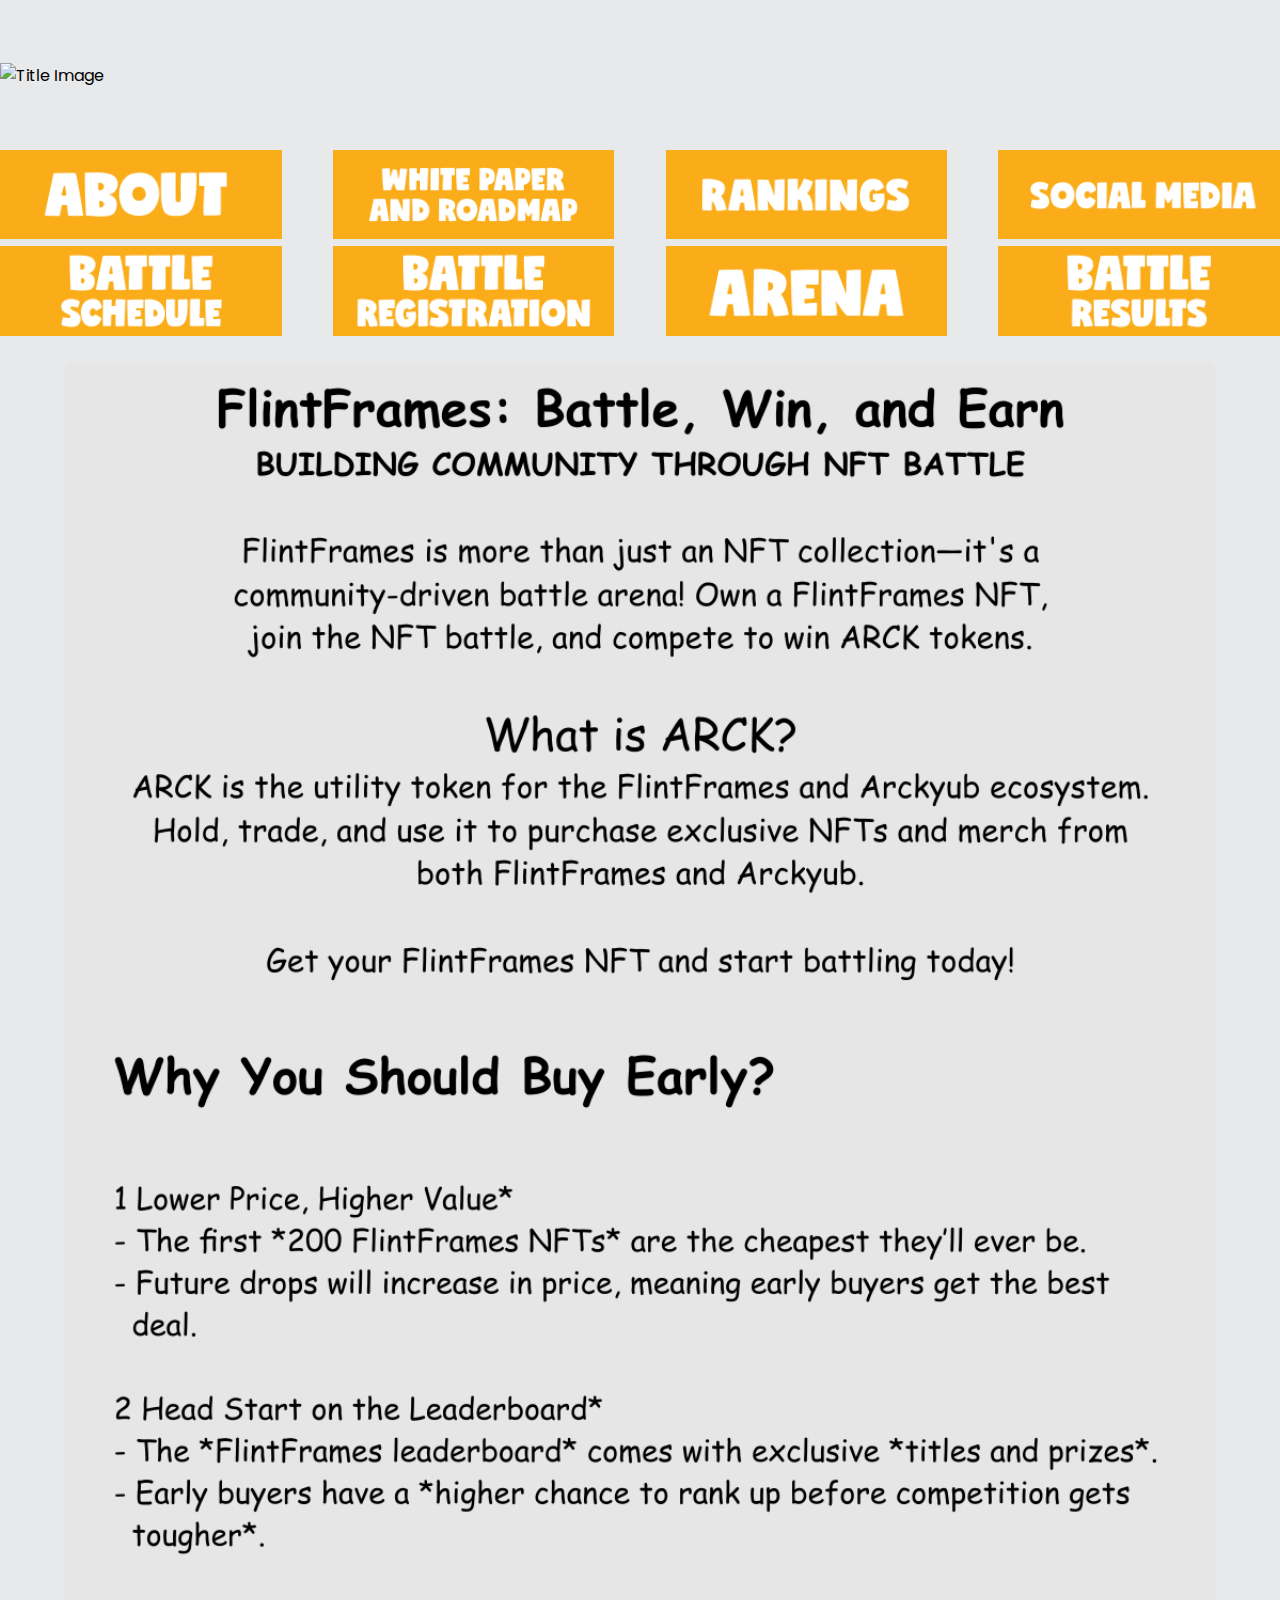
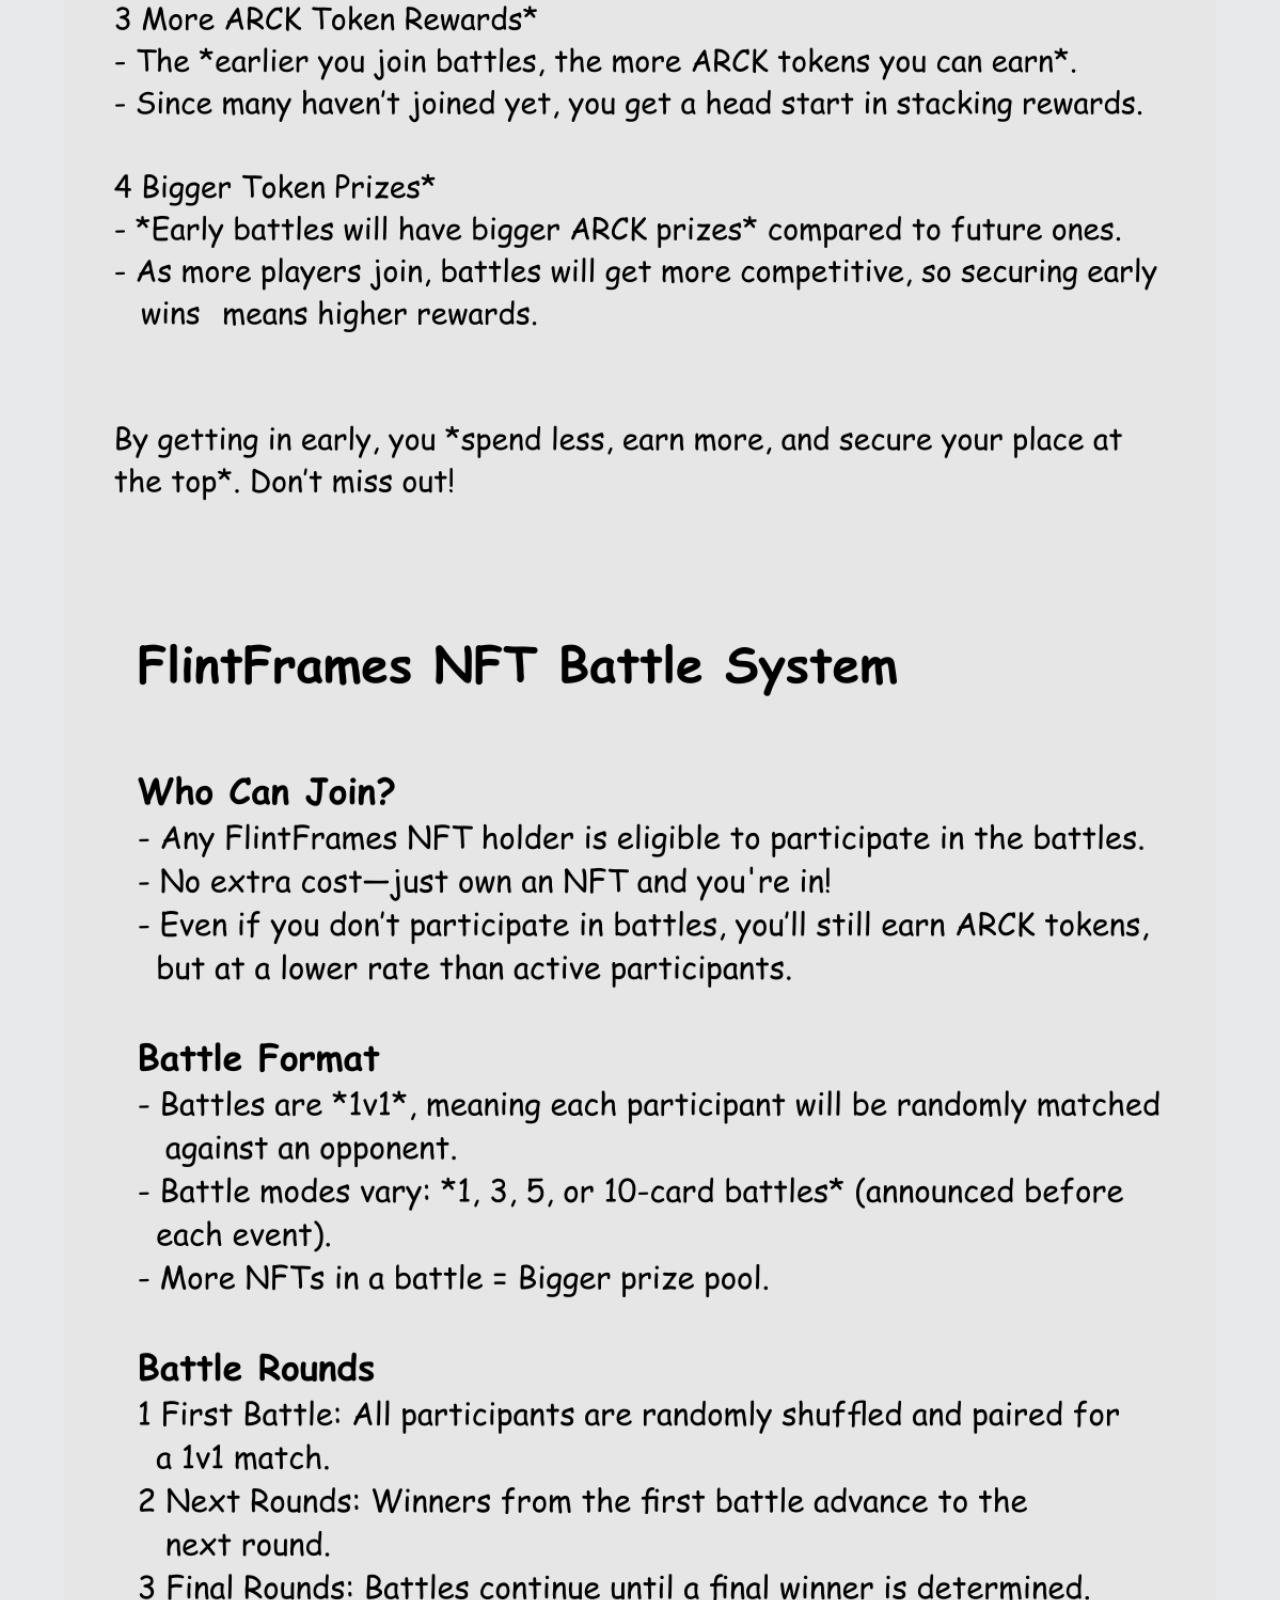
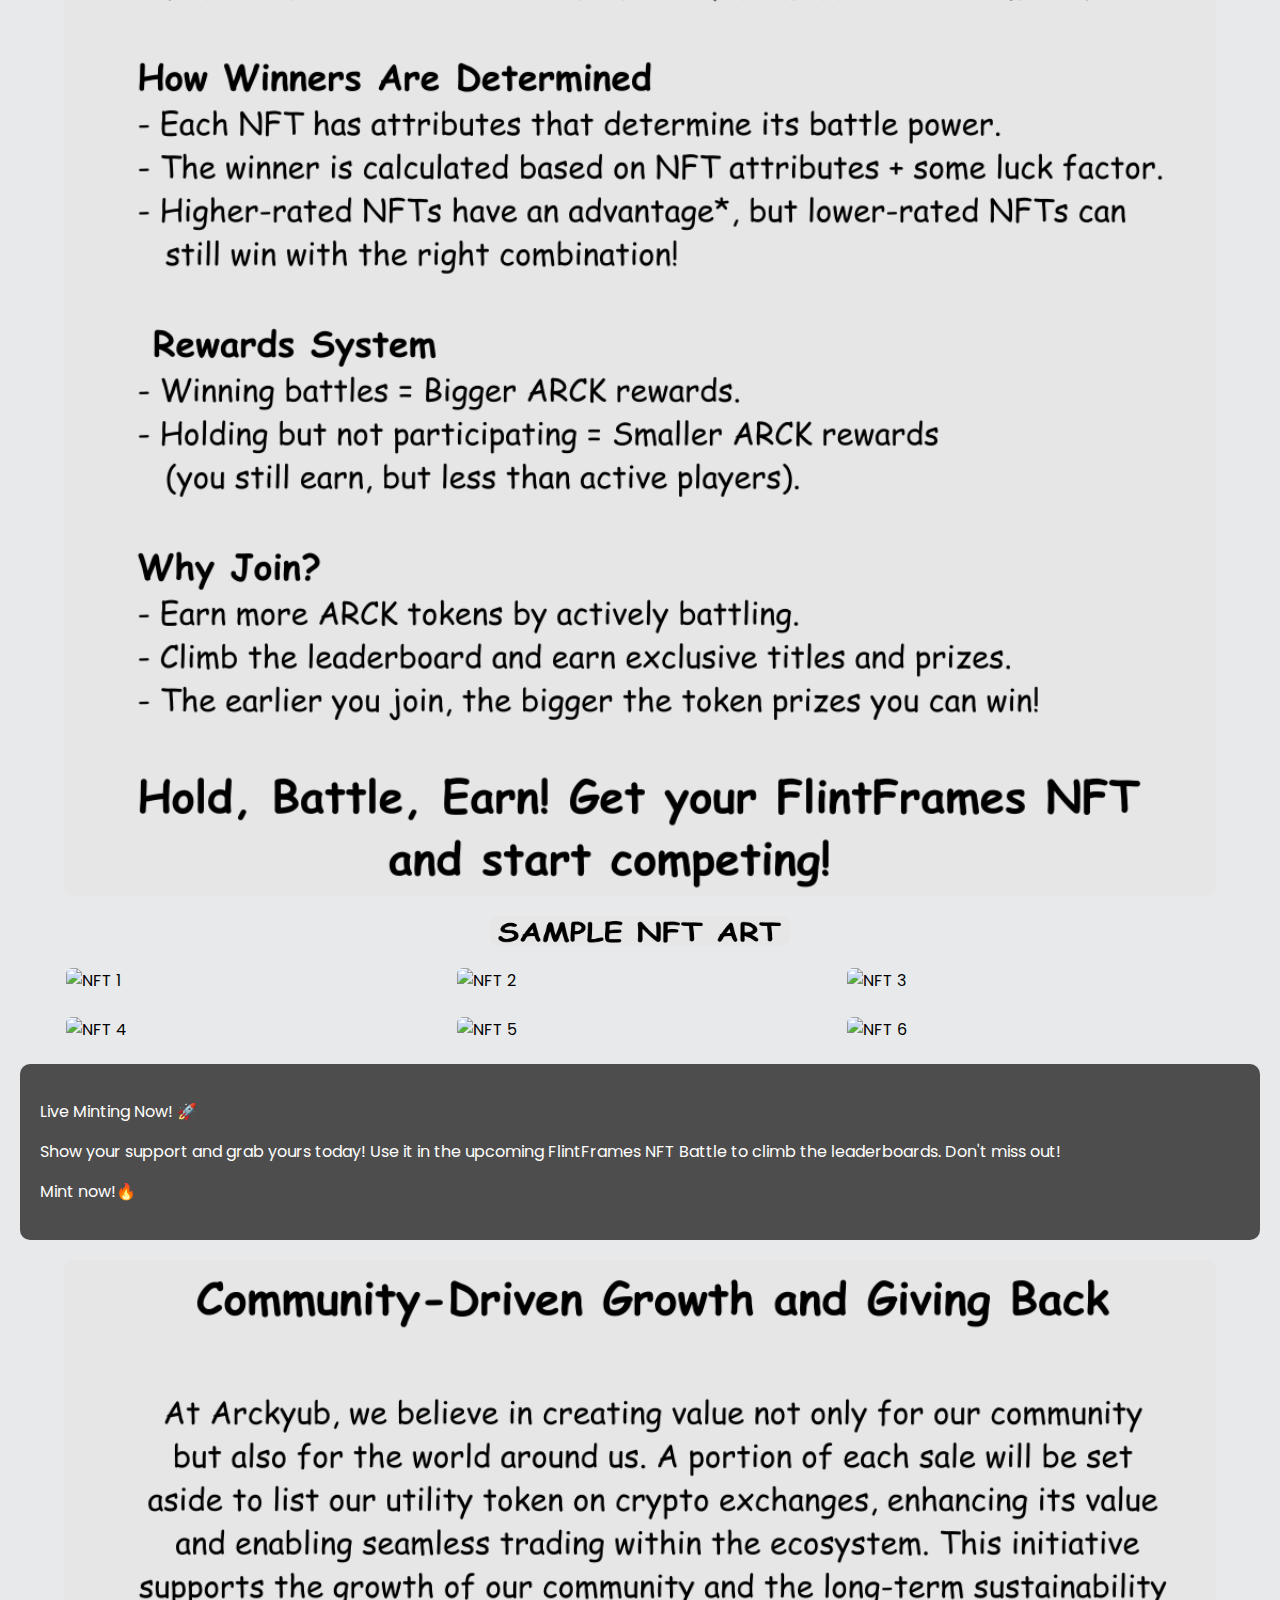
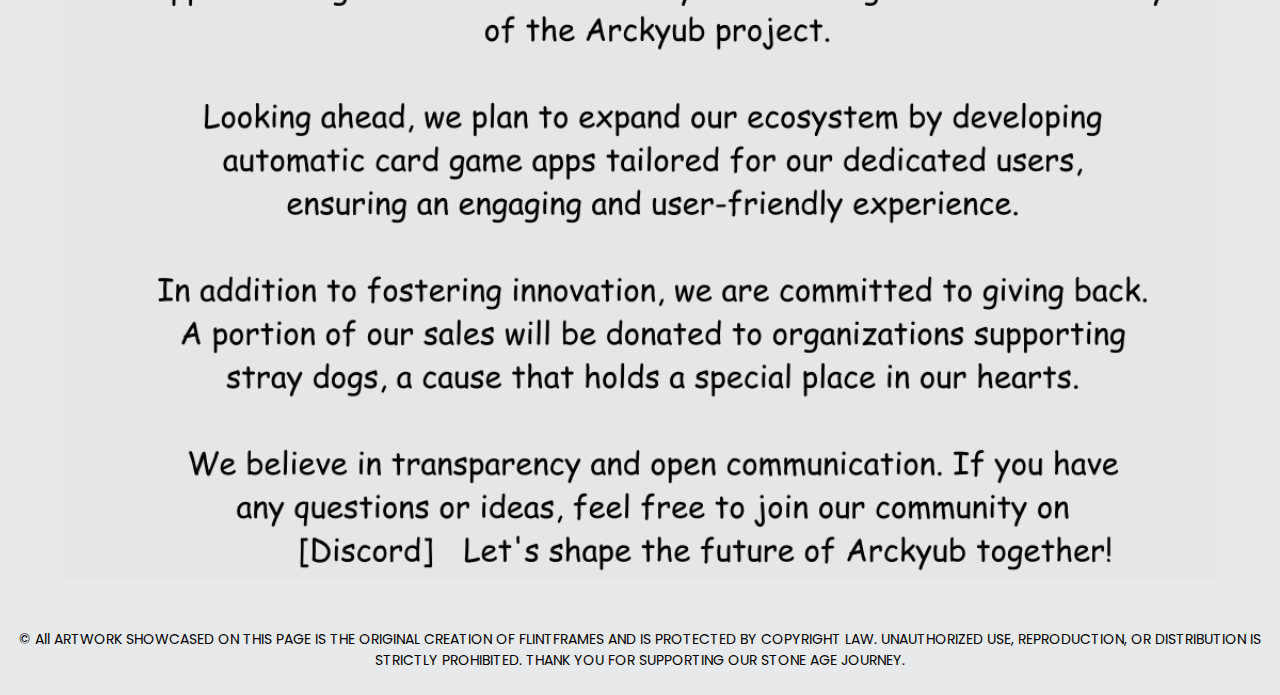
==== index.html @ aad09530 "Update index.html" ====
<!DOCTYPE html>
<html lang="en">
<head>
    <meta charset="UTF-8">
    <meta name="viewport" content="width=device-width, initial-scale=1.0">
    <link href="https://fonts.googleapis.com/css2?family=Poppins:wght@700&display=swap" rel="stylesheet">
    <link rel="stylesheet" href="styles.css">
    <title>NFT Showcase</title>
</head>
<body>
    <div class="title-section">
        <img src="IMAGE/TITLE.jfif" alt="Title Image" class="title-image">
    </div>

    <div class="image-links">
        <div class="image-link" data-link="about.html">
            <img src="IMAGE/FLINTFRAMES REVISED about.png" alt="About">
        </div>
        <div class="image-link" data-link="whitepaperandroadmap.html">
            <img src="IMAGE/FLINTFRAMES REVISED WHITE PAPER.png" alt="White Paper and Roadmap">
        </div>
        <div class="image-link" data-link="rankings.html">
            <img src="IMAGE/FLINTFRAMES REVISED RANKING.png" alt="Rankings">
        </div>
        <div class="image-link" data-link="socialmedia.html">
            <img src="IMAGE/FLINTFRAMES REVISED SOCIAL MEDIA.png" alt="Social Media">
        </div>
    </div>

    <div class="image-links">
        <div class="image-link" data-link="battleschedule.html">
            <img src="IMAGE/FLINTFRAMES REVISED BATTKE SCHEDULE.png" alt="Battle Schedule">
        </div>
        <div class="image-link" data-link="battleregistration.html">
            <img src="IMAGE/BATTLE REGISTRATION.png" alt="Battle Registration">
        </div>
        <div class="image-link" data-link="arena.html">
            <img src="IMAGE/FLINTFRAMES REVISED ARENA.png" alt="Arena">
        </div>
        <div class="image-link" data-link="battleresults.html">
            <img src="IMAGE/FLINTFRAMES REVISED RESULTS.png" alt="Battle Results">
        </div>
    </div>

    <div class="additional-image">
        <img src="IMAGE/FLINTFRAMES REVISED BODY CONTENT1.png" alt="Additional Content 1" class="responsive-image">
    </div>

    <div class="nft-sample">
        <img src="IMAGE/FLINTFRAMES REVISED SAMPLE NFT ART TITLE.png" alt="NFT Sample Art">
    </div>

    <div class="nft-gallery">
        <div class="nft-item"><img src="IMAGE/NFTIMAGE1.jfif" alt="NFT 1"></div>
        <div class="nft-item"><img src="IMAGE/NFTIMAGE2.jfif" alt="NFT 2"></div>
        <div class="nft-item"><img src="IMAGE/NFTIMAGE3.jfif" alt="NFT 3"></div>
        <div class="nft-item"><img src="IMAGE/NFTIMAGE4.jfif" alt="NFT 4"></div>
        <div class="nft-item"><img src="IMAGE/NFTIMAGE5.jfif" alt="NFT 5"></div>
        <div class="nft-item"><img src="IMAGE/NFTIMAGE6.jfif" alt="NFT 6"></div>
    </div>

    <div class="announcement-section">
    <div class="announcement-content">
        <p>Live Minting Now! 🚀</p>
        <p>Show your support and grab yours today! Use it in the upcoming FlintFrames NFT Battle to climb the leaderboards. Don't miss out!</p>
        <p>Mint now!🔥</p>
    </div>
</div>

    <div class="additional-image">
        <img src="IMAGE/FLINTFRAMES REVISED BODY CONTENT2.png" alt="Additional Content 2" class="responsive-image">
    </div>

    <div class="footer">
        <p>&copy; All ARTWORK SHOWCASED ON THIS PAGE IS THE ORIGINAL CREATION OF FLINTFRAMES AND IS PROTECTED BY COPYRIGHT LAW. UNAUTHORIZED USE, REPRODUCTION, OR DISTRIBUTION IS STRICTLY PROHIBITED. THANK YOU FOR SUPPORTING OUR STONE AGE JOURNEY.</p>
    </div>

    <script src="scripts.js"></script>
</body>
</html>
---- styles.css ----
body {
    font-family: 'Poppins', sans-serif;
    background-color: #E8E9EB;
    margin: 0;
    padding: 0;
}

.title-section {
    display: flex;
    align-items: center;
    justify-content: center;
    position: relative;
    margin: 0;
    padding: 0;
    height: 150px;
    overflow: hidden;
}

.title-image {
    width: 100%;
    height: auto;
    object-fit: contain;
}

.nft-sample {
    display: flex;
    justify-content: center;
    margin: 0;
}

.nft-sample img {
    width: 50%;
    max-width: 300px;
    border-radius: 10px;
}

.nft-gallery {
    display: grid;
    grid-template-columns: repeat(3, 1fr);
    gap: 20px;
    margin: 20px auto;
    max-width: 90%;
}

.nft-item {
    width: 100%;
    position: relative;
    cursor: pointer;
    transition: transform 0.2s;
}

.nft-item img {
    width: 100%;
    border-radius: 8px;
    border: 2px solid #E8E9EB;
    transition: transform 0.3s ease;
}

.nft-item img:hover {
    transform: scale(1.05);
}

.image-links {
    display: flex;
    justify-content: space-between;
    gap: 5px;
    margin: 0;
    padding: 0;
    flex-wrap: wrap;
}

.image-link {
    width: 22%;
    min-width: 80px;
    position: relative;
    cursor: pointer;
    transition: transform 0.2s;
}

.image-link img {
    width: 100%;
    transition: transform 0.3s ease;
}

.image-link img:hover {
    transform: scale(1.05);
}

.additional-image {
    display: flex;
    justify-content: center;
    margin: 20px 0;
}

.additional-image img {
    width: 100%;
    max-width: 90%;
    height: auto;
    border-radius: 10px;
}

.announcement-section {
    text-align: left;
    margin: 20px;
    border-radius: 30px;
    overflow: hidden;
}

.announcement-image {
    background-image: url('IMAGE/FLINTFRAMES REVISED GENERAL ANNOUNCEMENT TITLE.png');
    background-size: contain;
    background-position: left;
    background-repeat: no-repeat;
    height: 50px;
}

.announcement-section {
    text-align: left;
    margin: 20px;
    padding: 20px;
    background-color: #4e4d4d;
    border-radius: 10px;
}

.announcement-content {
    color: white;
    font-size: 16px;
    line-height: 1.5;
}


.footer {
    text-align: center;
    background-color: #E8E9EB;
    color: black;
    padding: 10px;
    font-size: 14px;
    margin-top: 25px;
}

/* Responsive Design */
@media (max-width: 768px) {
    .title-section {
        height: 120px;
    }

    .nft-sample img {
        width: 70%;
    }

    .image-links {
        justify-content: space-evenly;
    }

    .image-link {
        width: 22%;
    }

    .additional-image img {
        max-width: 95%;
    }

    .announcement-image {
        height: 50px;
    }
}

@media (max-width: 480px) {
    .title-section {
        height: 100px;
    }

    .nft-gallery {
        grid-template-columns: repeat(3, 1fr);
        gap: 15px;
    }

    .nft-sample img {
        width: 80%;
    }

    .image-links {
        justify-content: space-evenly;
    }

    .image-link {
        width: 22%;
    }

    .additional-image img {
        max-width: 98%;
    }

    .footer {
        font-size: 12px;
    }
}
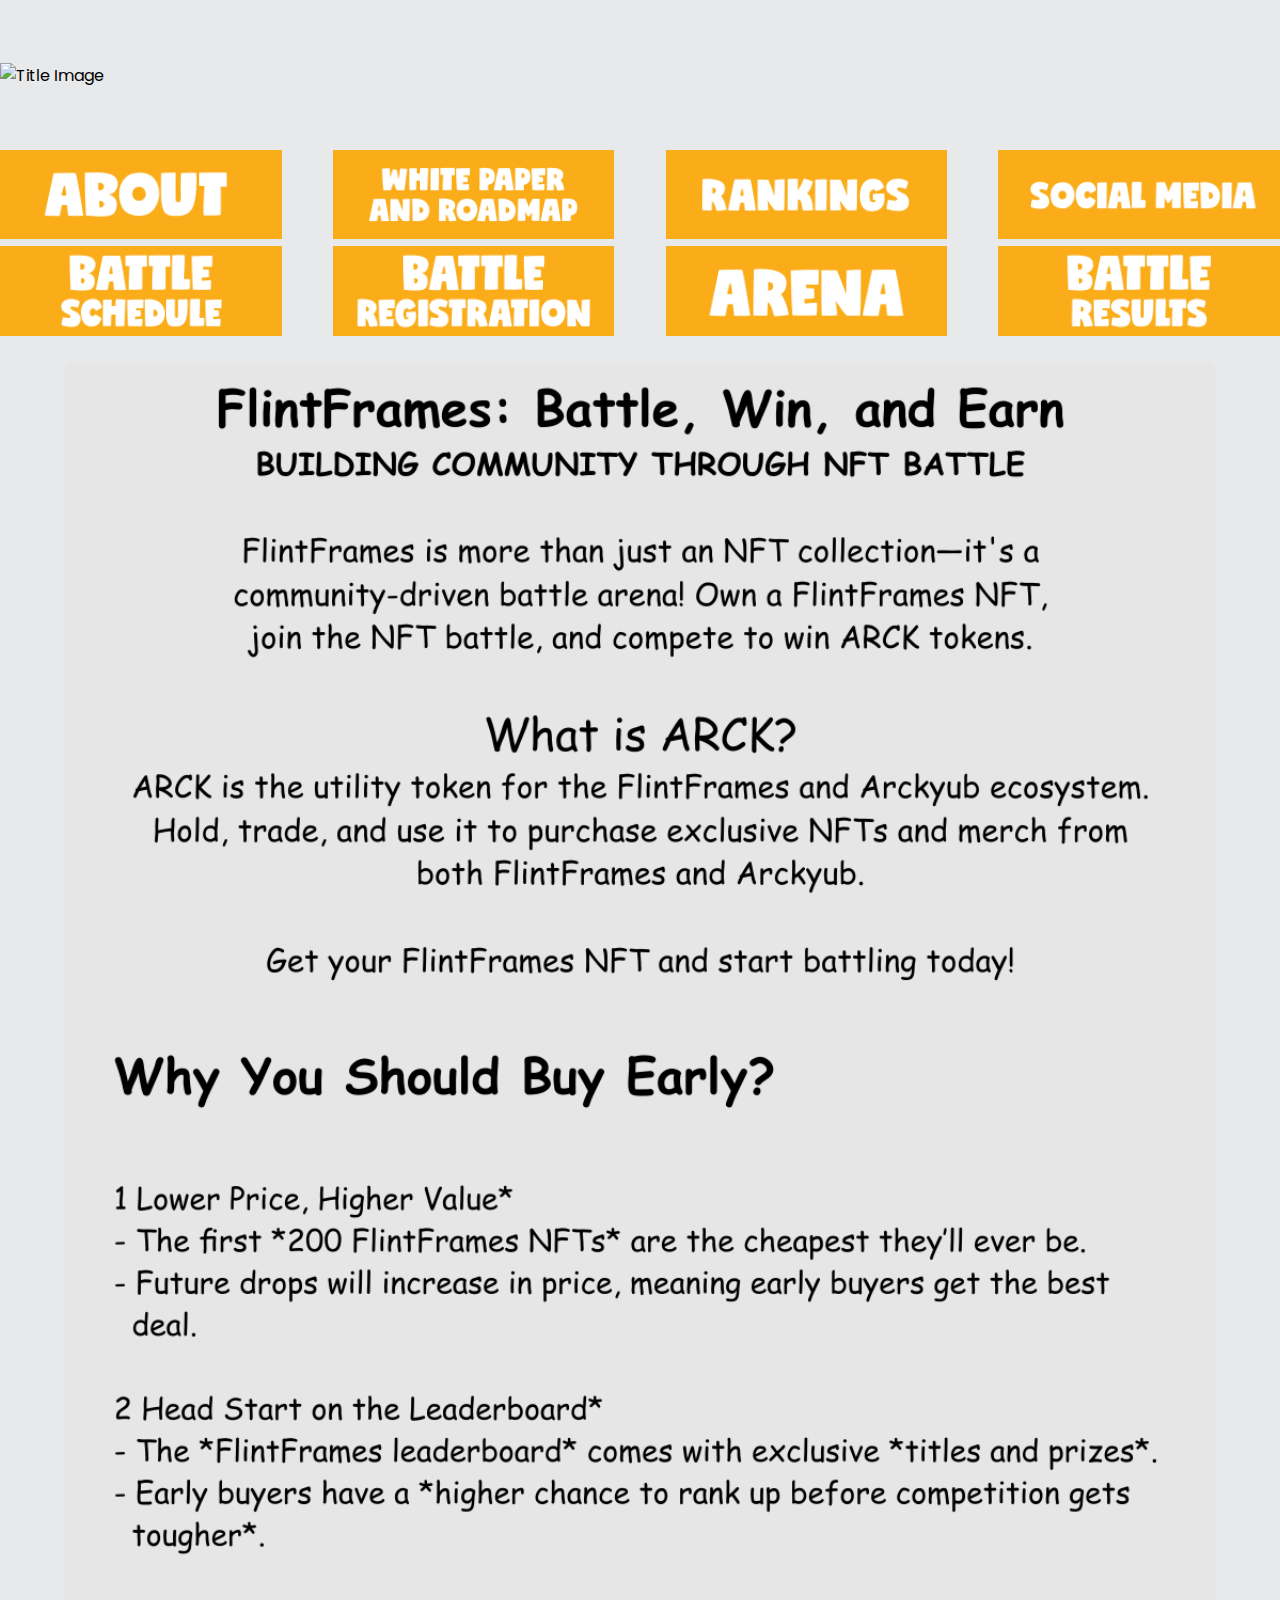
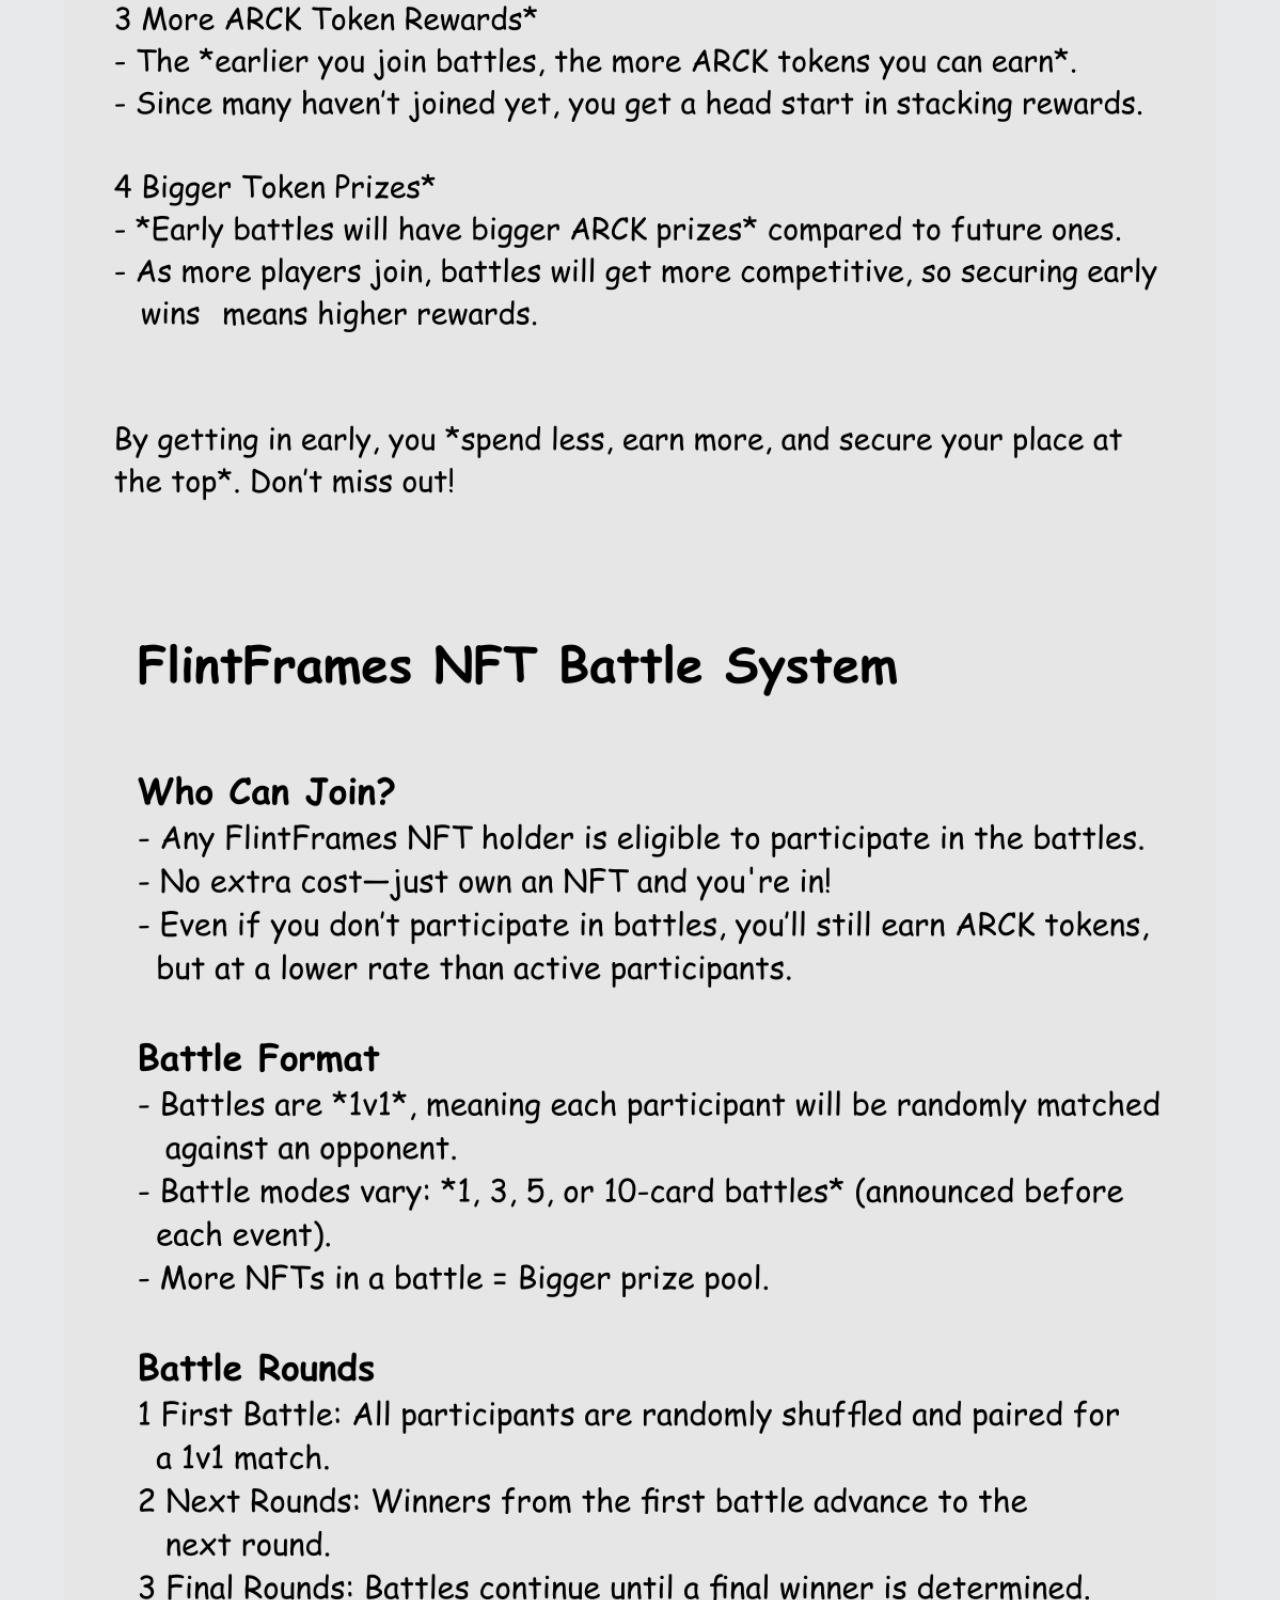
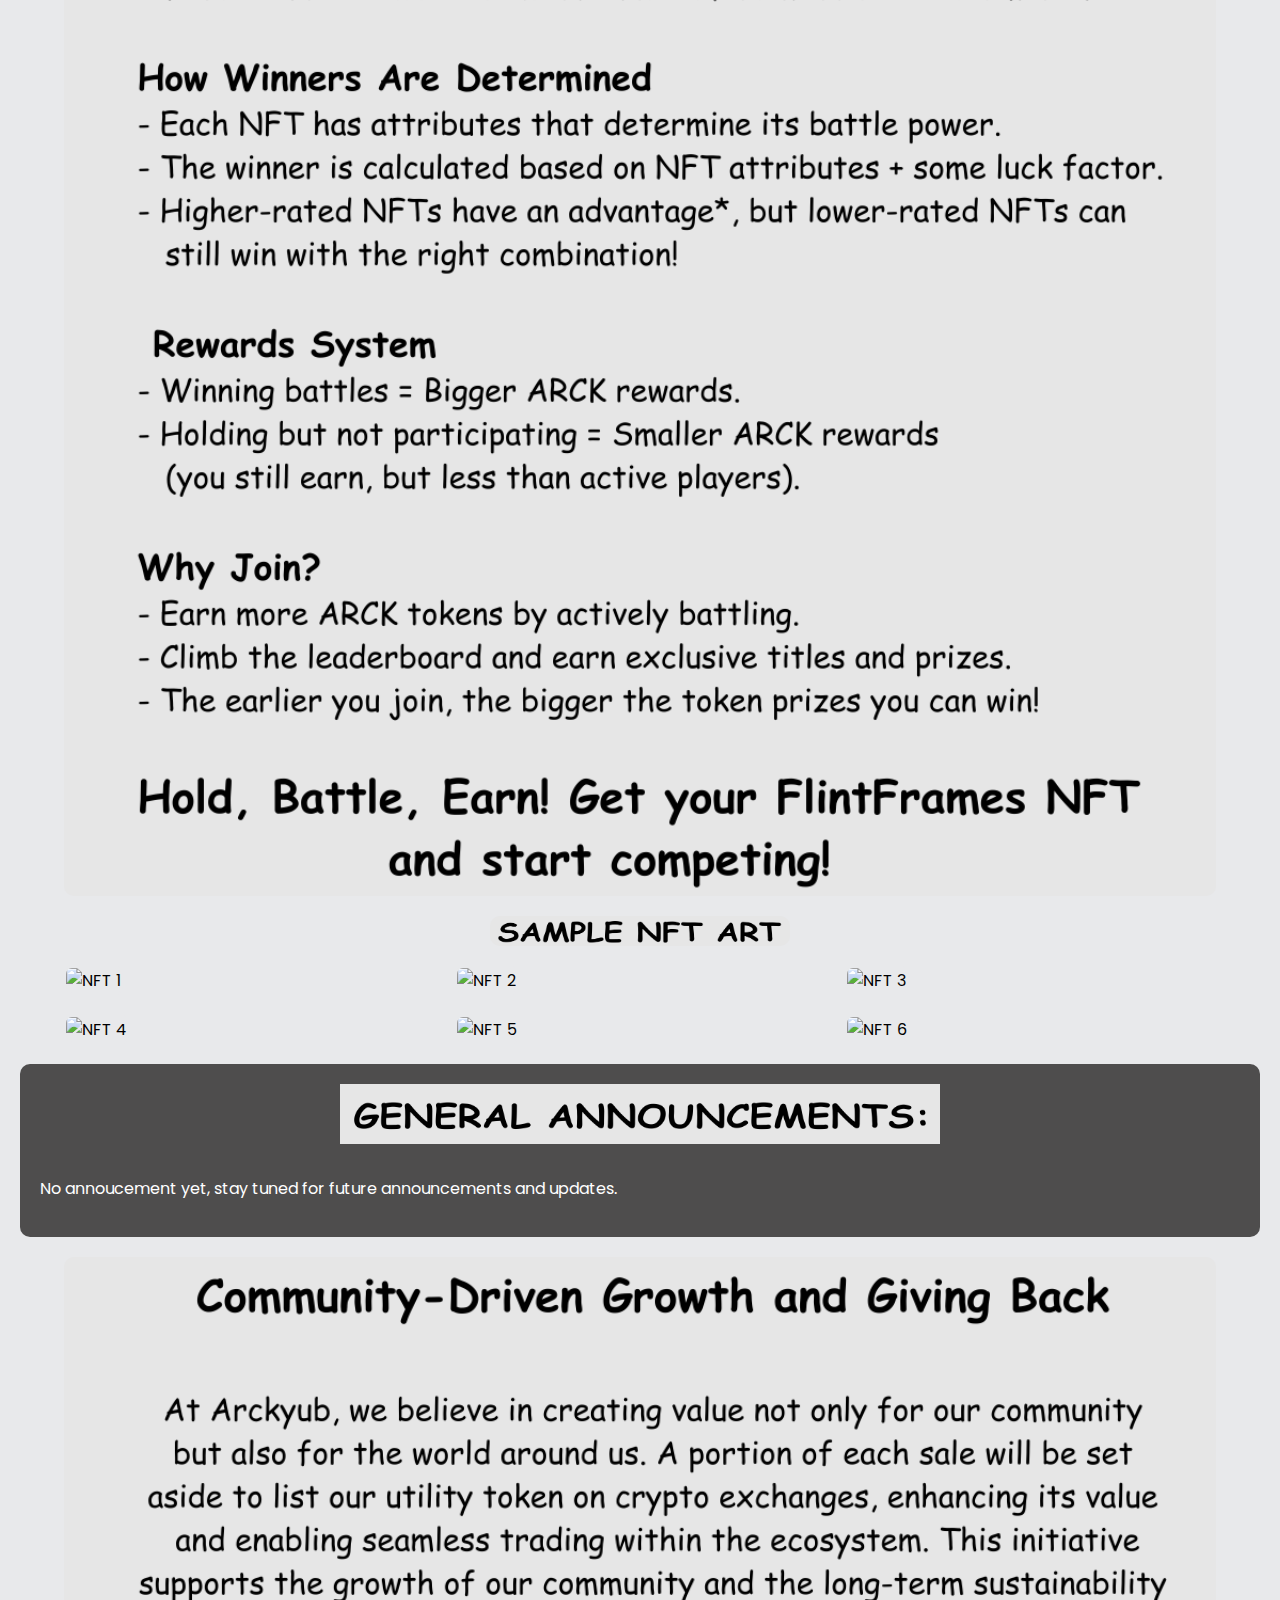
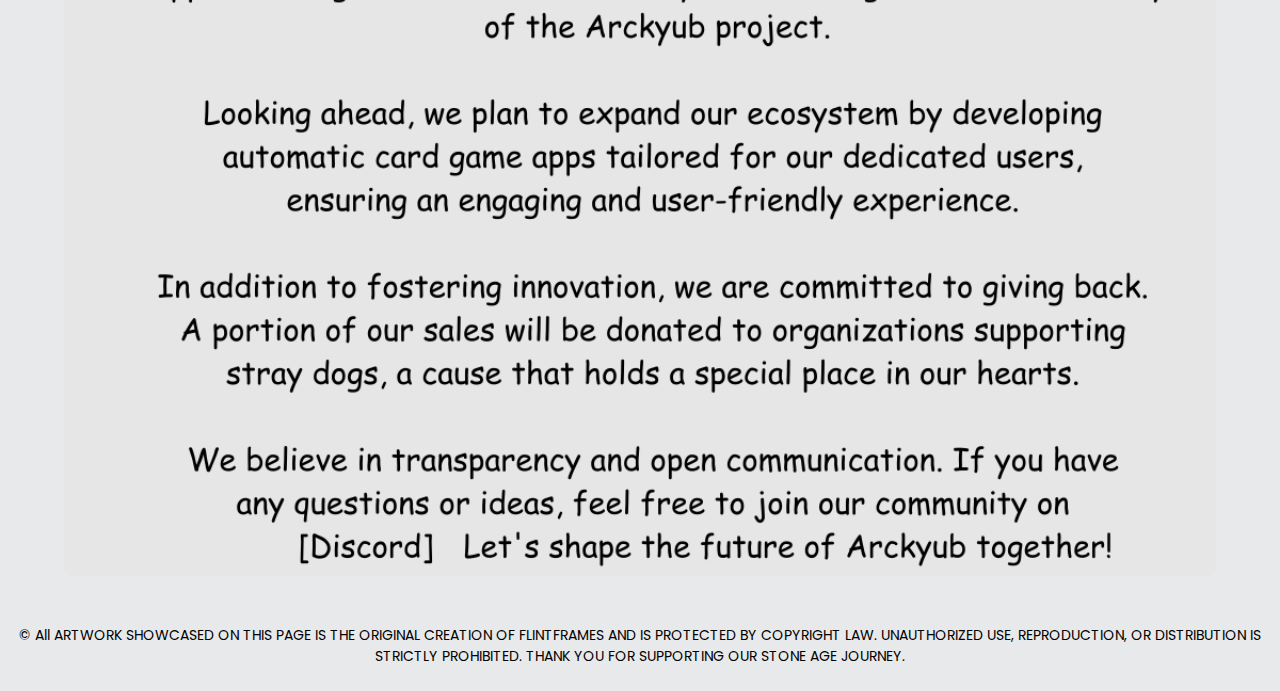
==== commit 7187b524: "Update index.html" ====
--- a/index.html
+++ b/index.html
@@ -60,10 +60,9 @@
     </div>
 
     <div class="announcement-section">
+    <img src="IMAGE/FLINTFRAMES REVISED GENERAL ANNOUNCEMENT TITLE.png" alt="Announcement Title" class="announcement-title">
     <div class="announcement-content">
-        <p>Live Minting Now! 🚀</p>
-        <p>Show your support and grab yours today! Use it in the upcoming FlintFrames NFT Battle to climb the leaderboards. Don't miss out!</p>
-        <p>Mint now!🔥</p>
+        <p>No annoucement yet, stay tuned for future announcements and updates.</p>
     </div>
 </div>
 
--- a/styles.css
+++ b/styles.css
@@ -106,26 +106,25 @@
     overflow: hidden;
 }
 
-.announcement-image {
-    background-image: url('IMAGE/FLINTFRAMES REVISED GENERAL ANNOUNCEMENT TITLE.png');
-    background-size: contain;
-    background-position: left;
-    background-repeat: no-repeat;
-    height: 50px;
-}
-
 .announcement-section {
-    text-align: left;
+    text-align: center;
     margin: 20px;
     padding: 20px;
     background-color: #4e4d4d;
     border-radius: 10px;
 }
 
+.announcement-title {
+    width: 100%;
+    max-width: 600px;
+    margin-bottom: 10px;
+}
+
 .announcement-content {
     color: white;
     font-size: 16px;
     line-height: 1.5;
+    text-align: left;
 }
 
 
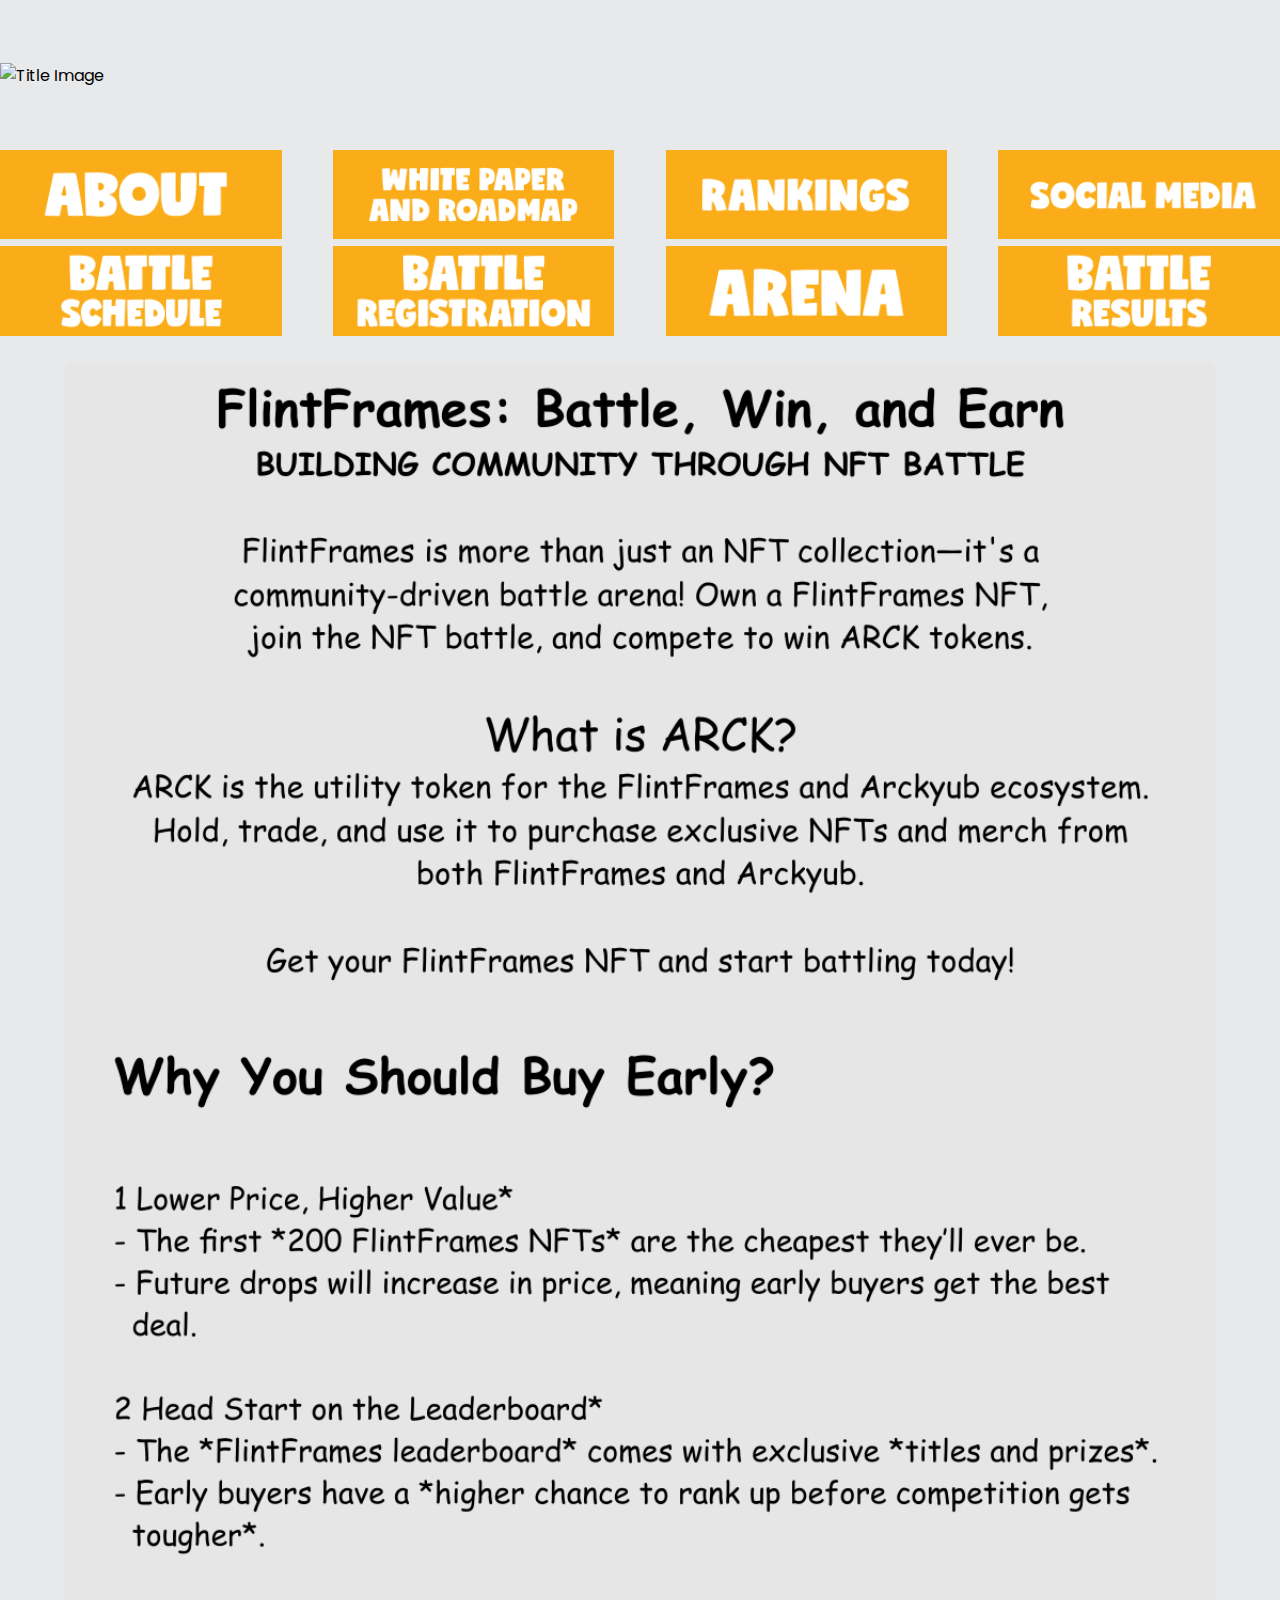
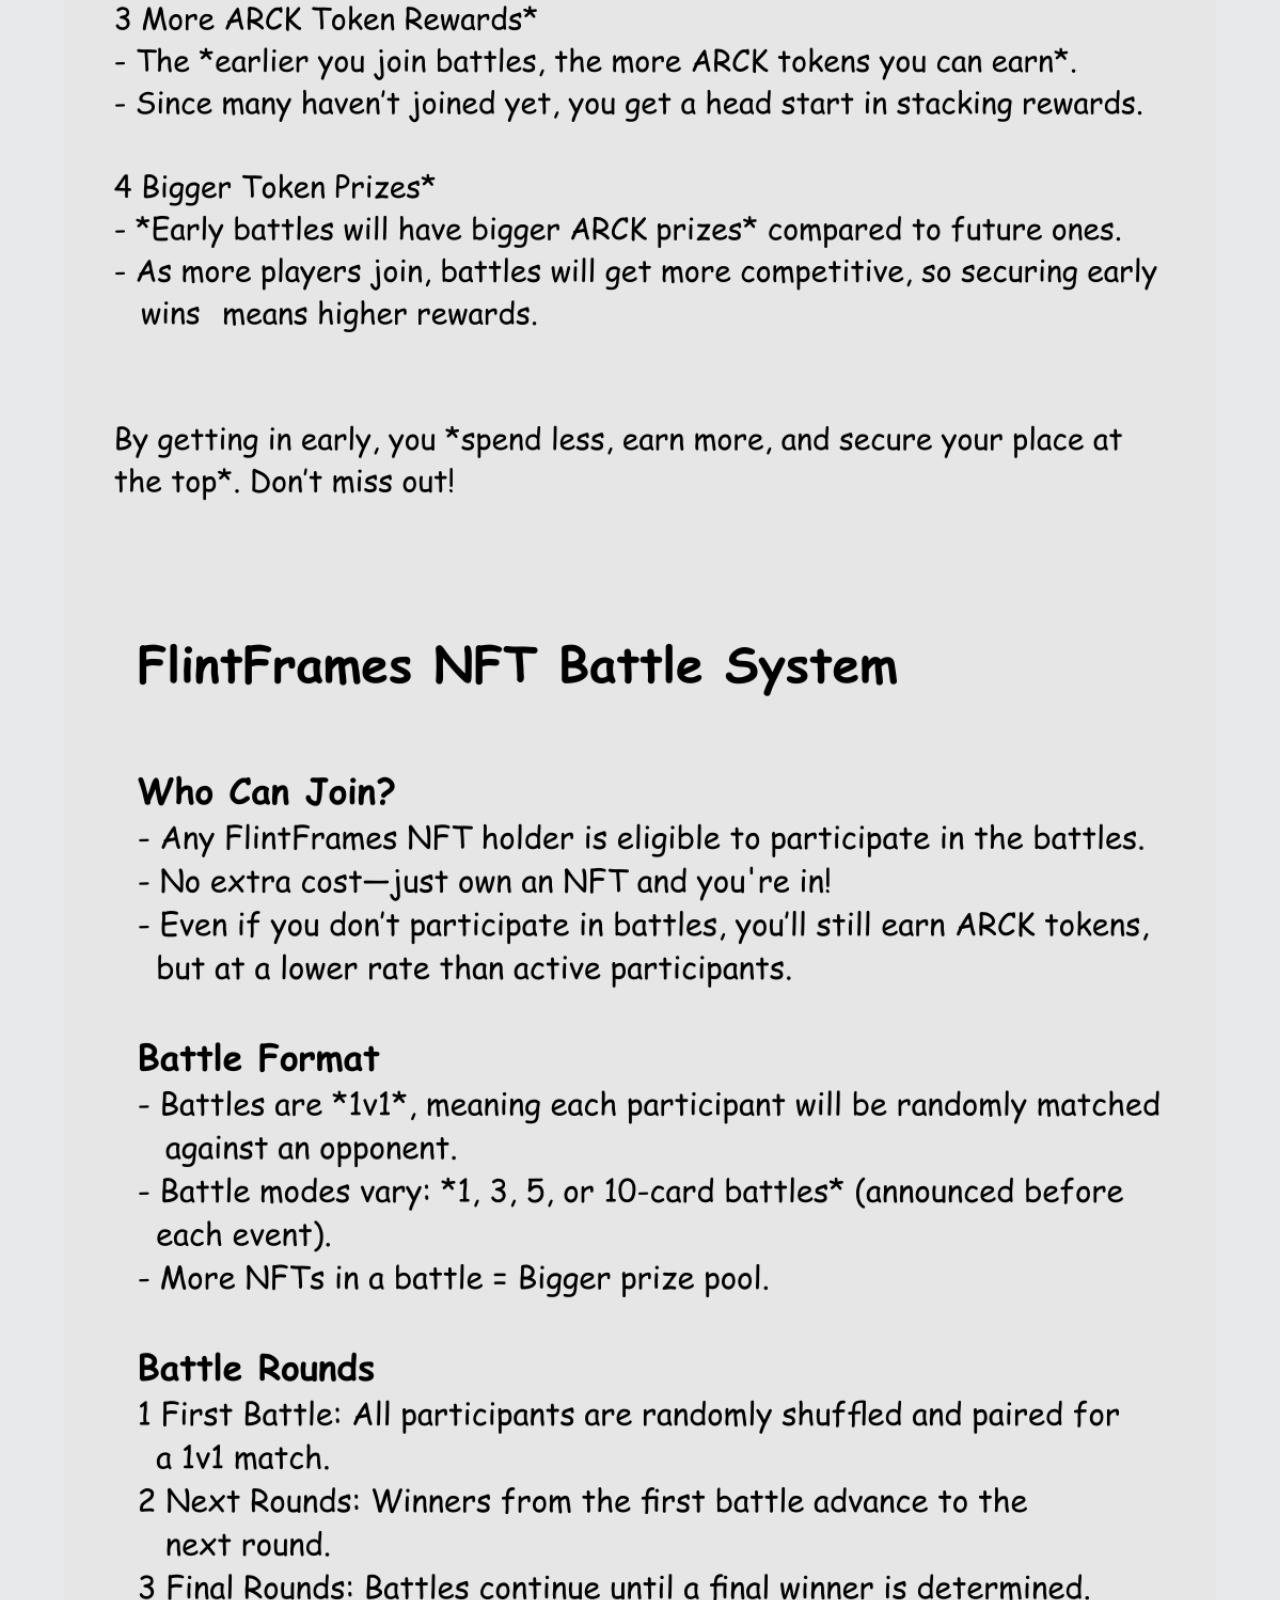
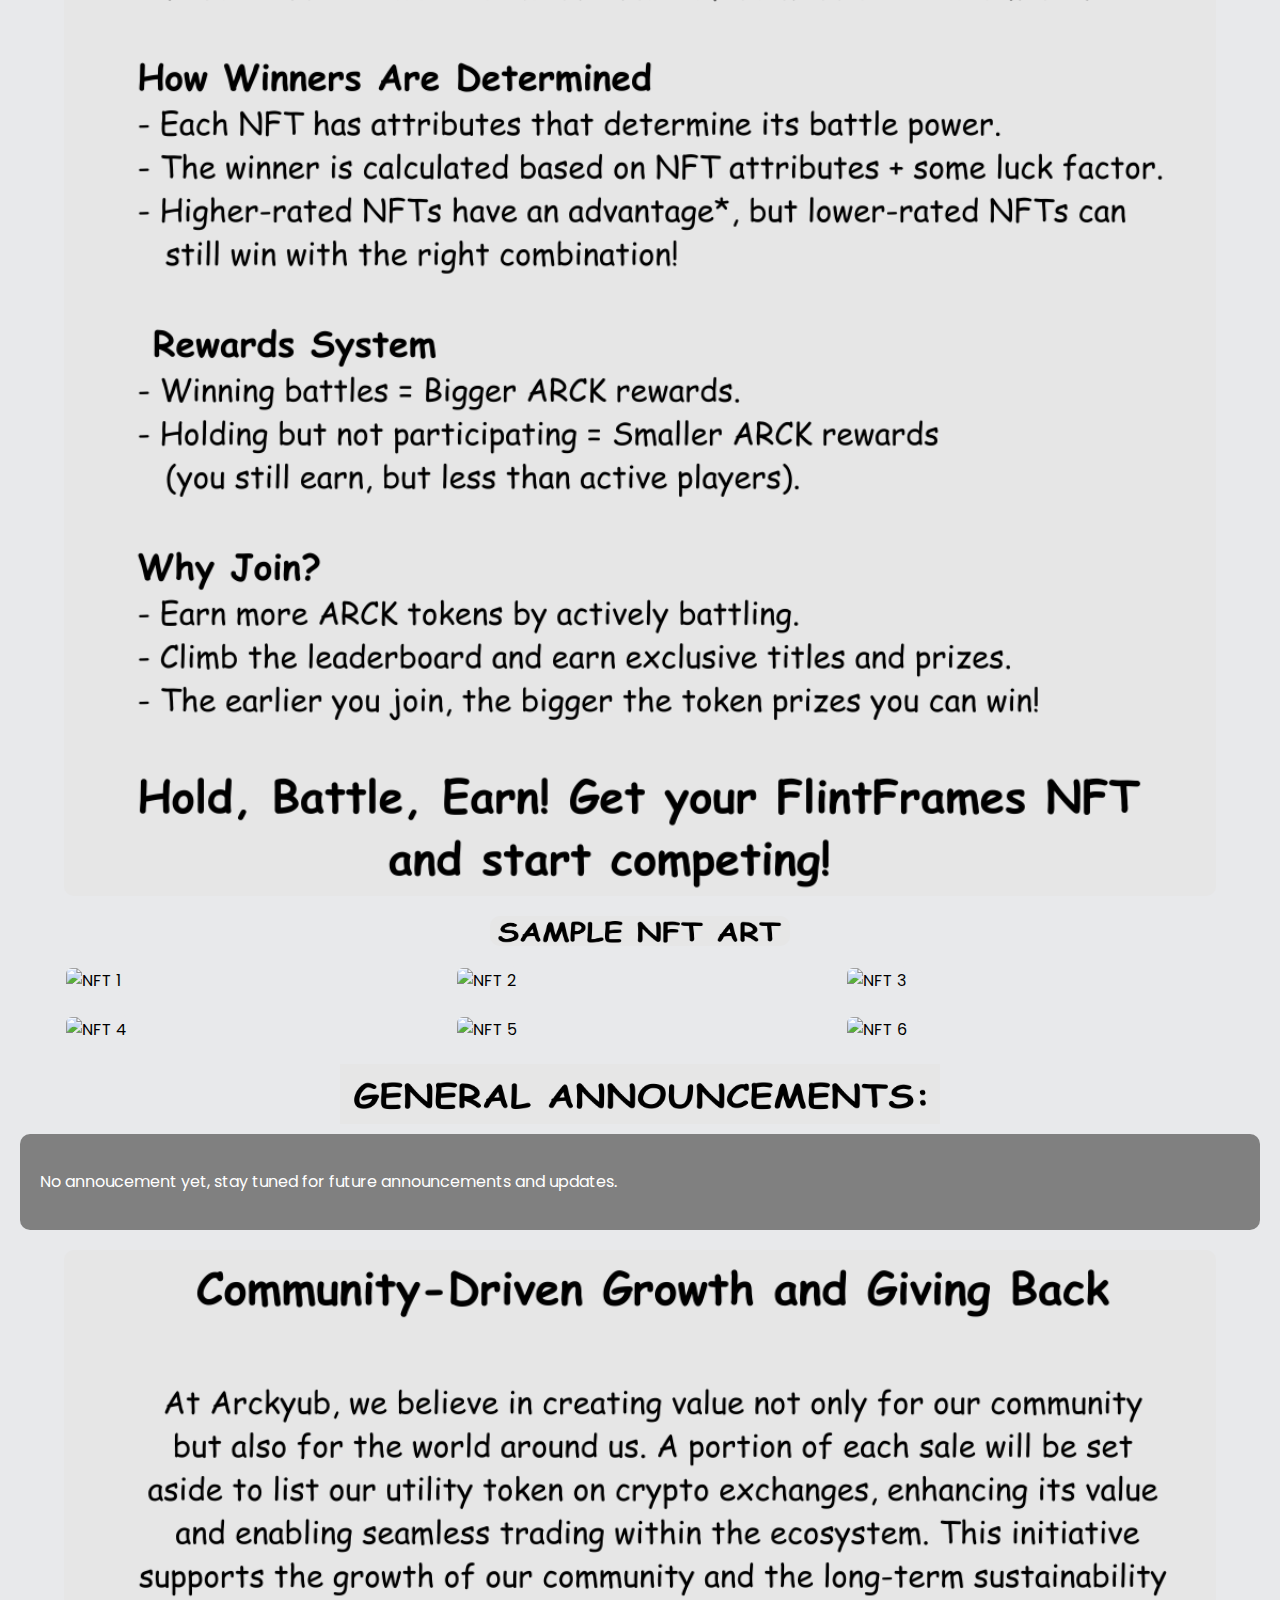
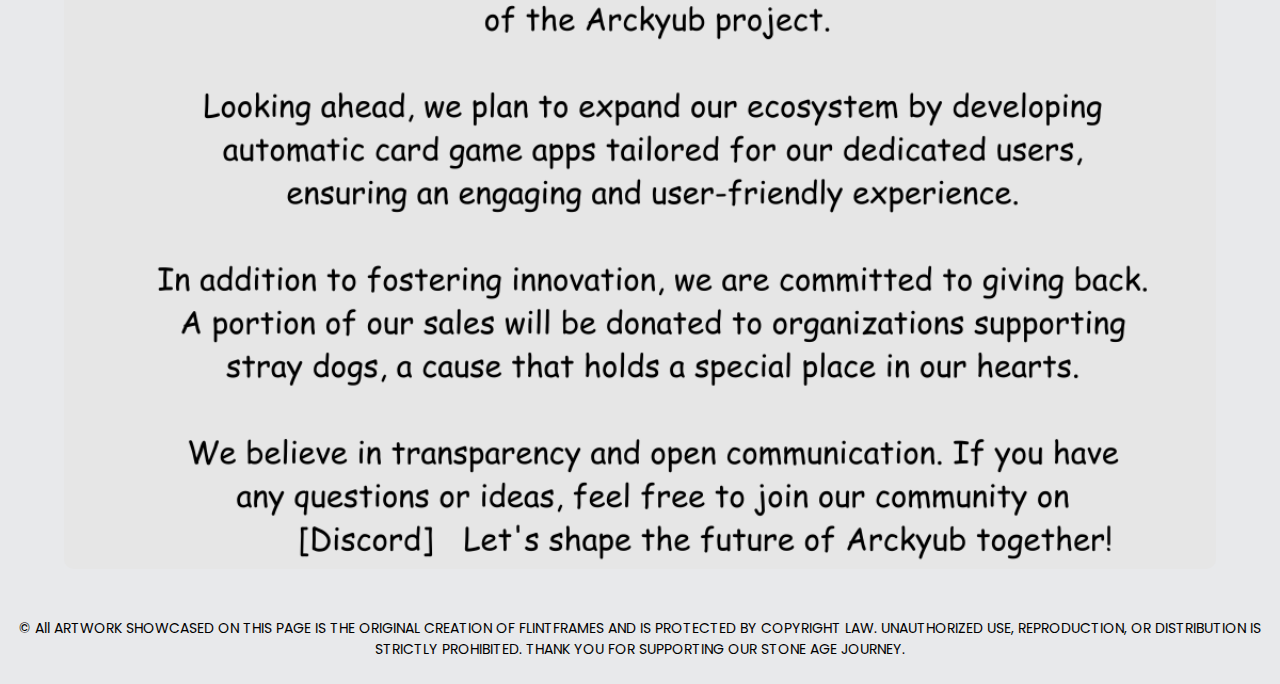
==== commit 2c5f61f2: "Update index.html" ====
--- a/index.html
+++ b/index.html
@@ -28,7 +28,7 @@
     </div>
 
     <div class="image-links">
-        <div class="image-link" data-link="battleschedule.html">
+        <div class="image-link" data-link="Battle Schedule.html">
             <img src="IMAGE/FLINTFRAMES REVISED BATTKE SCHEDULE.png" alt="Battle Schedule">
         </div>
         <div class="image-link" data-link="battleregistration.html">
--- a/styles.css
+++ b/styles.css
@@ -100,30 +100,24 @@
 }
 
 .announcement-section {
-    text-align: left;
-    margin: 20px;
-    border-radius: 30px;
-    overflow: hidden;
-}
-
-.announcement-section {
     text-align: center;
     margin: 20px;
-    padding: 20px;
-    background-color: #4e4d4d;
-    border-radius: 10px;
 }
 
 .announcement-title {
     width: 100%;
     max-width: 600px;
-    margin-bottom: 10px;
+    display: block;
+    margin: 0 auto 10px;
 }
 
 .announcement-content {
+    background-color: gray;
     color: white;
     font-size: 16px;
     line-height: 1.5;
+    padding: 20px;
+    border-radius: 10px;
     text-align: left;
 }
 
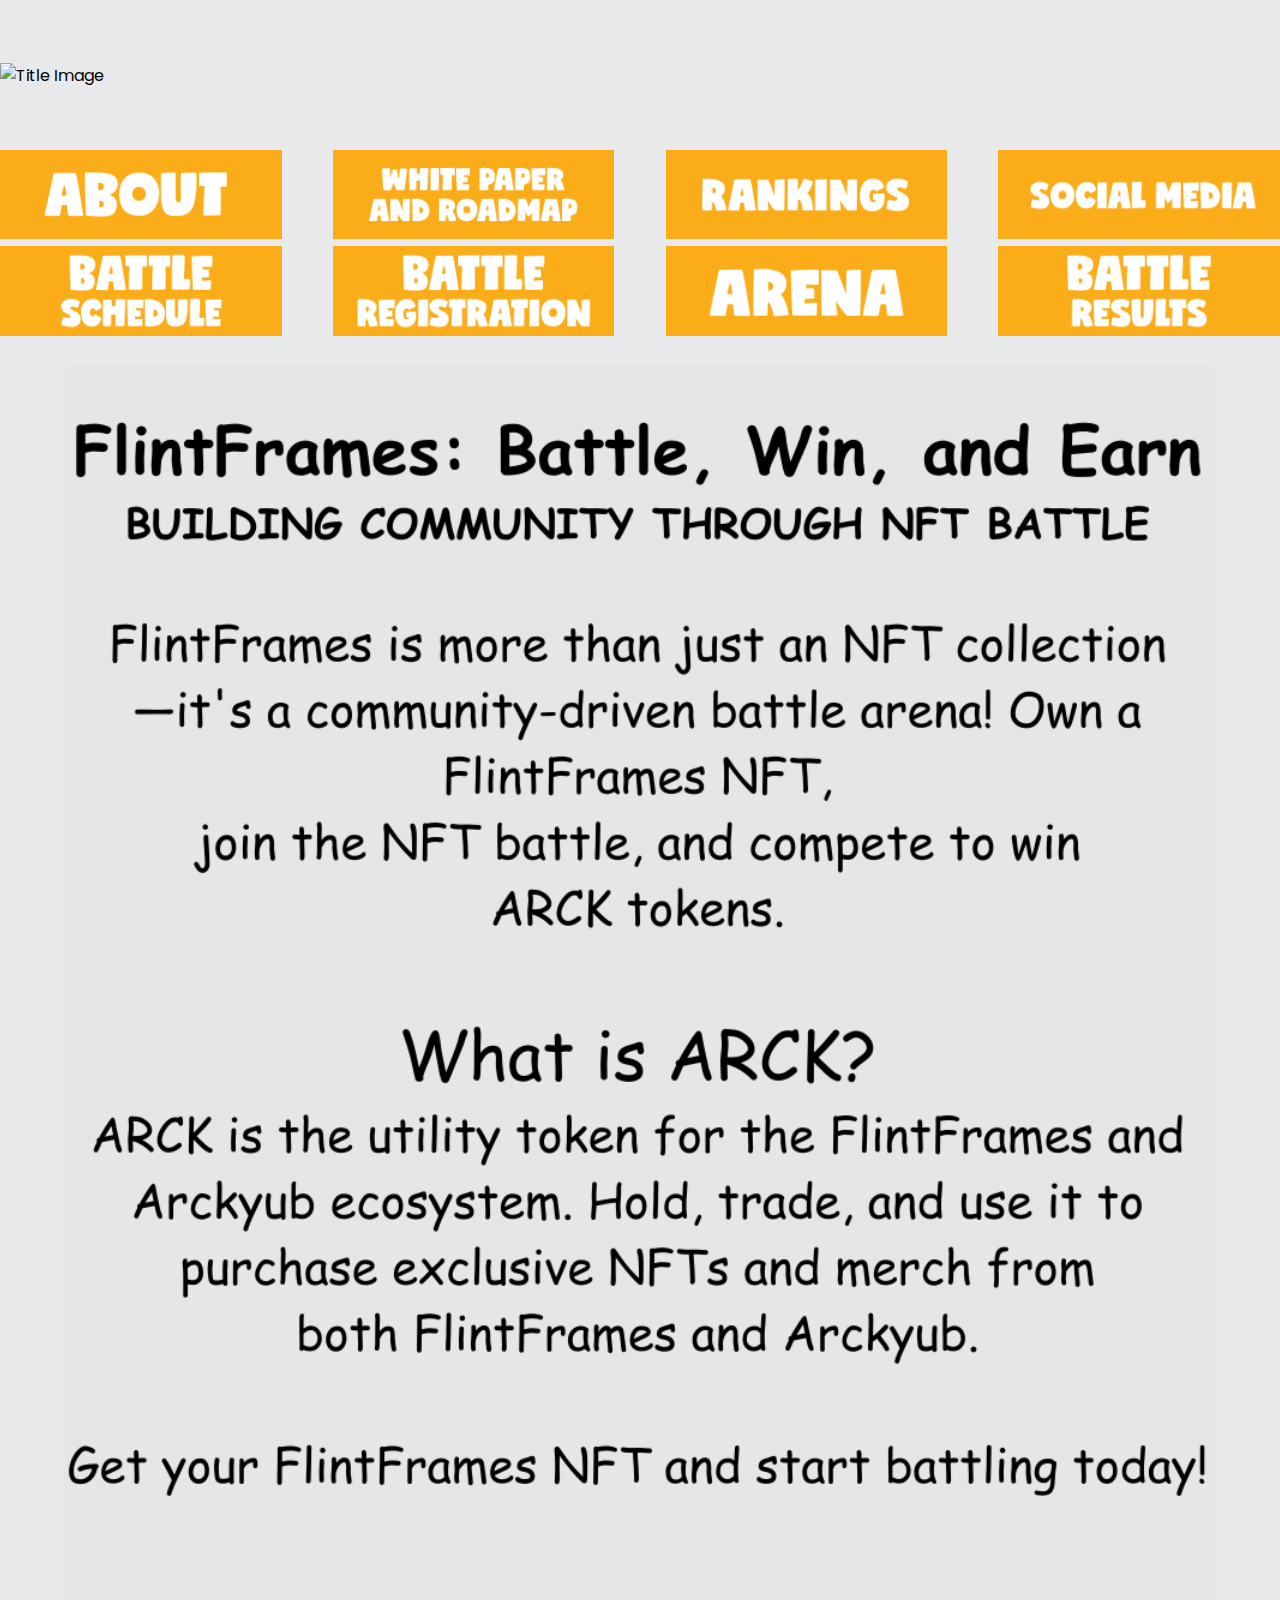
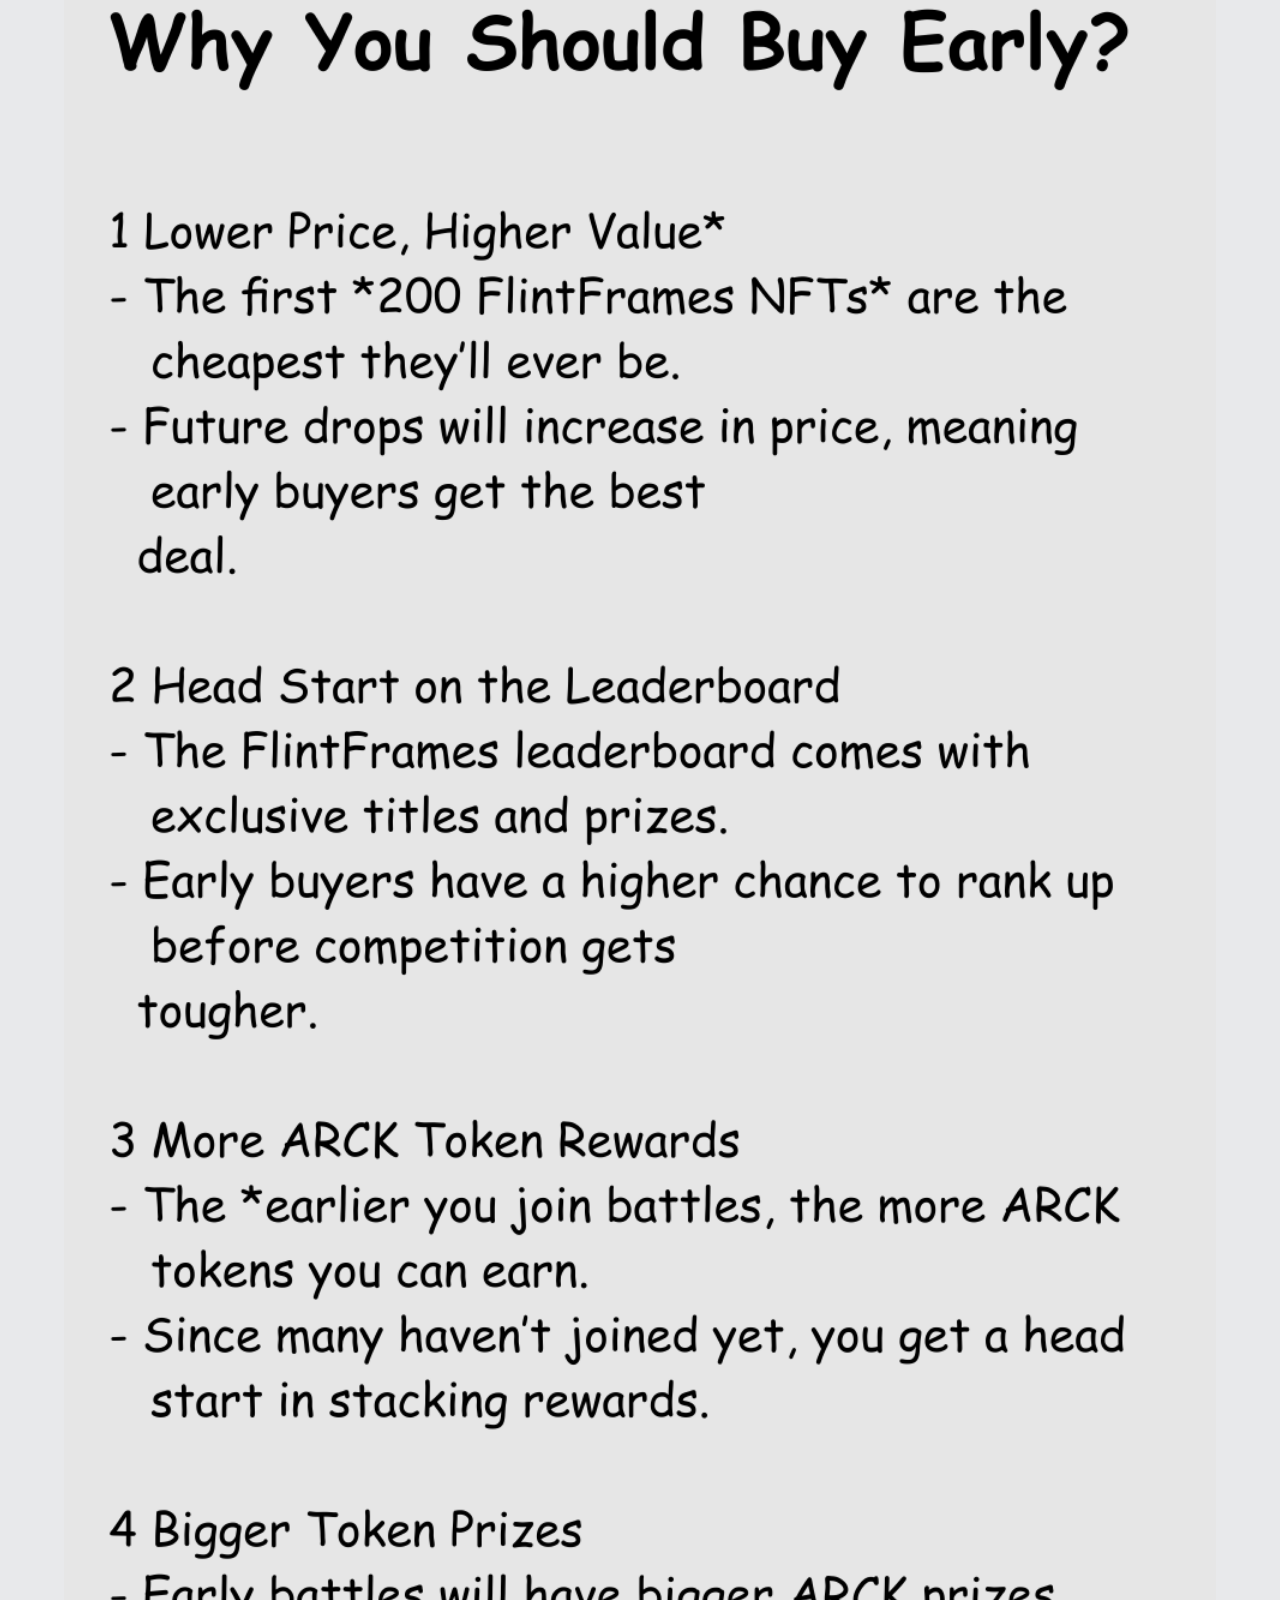
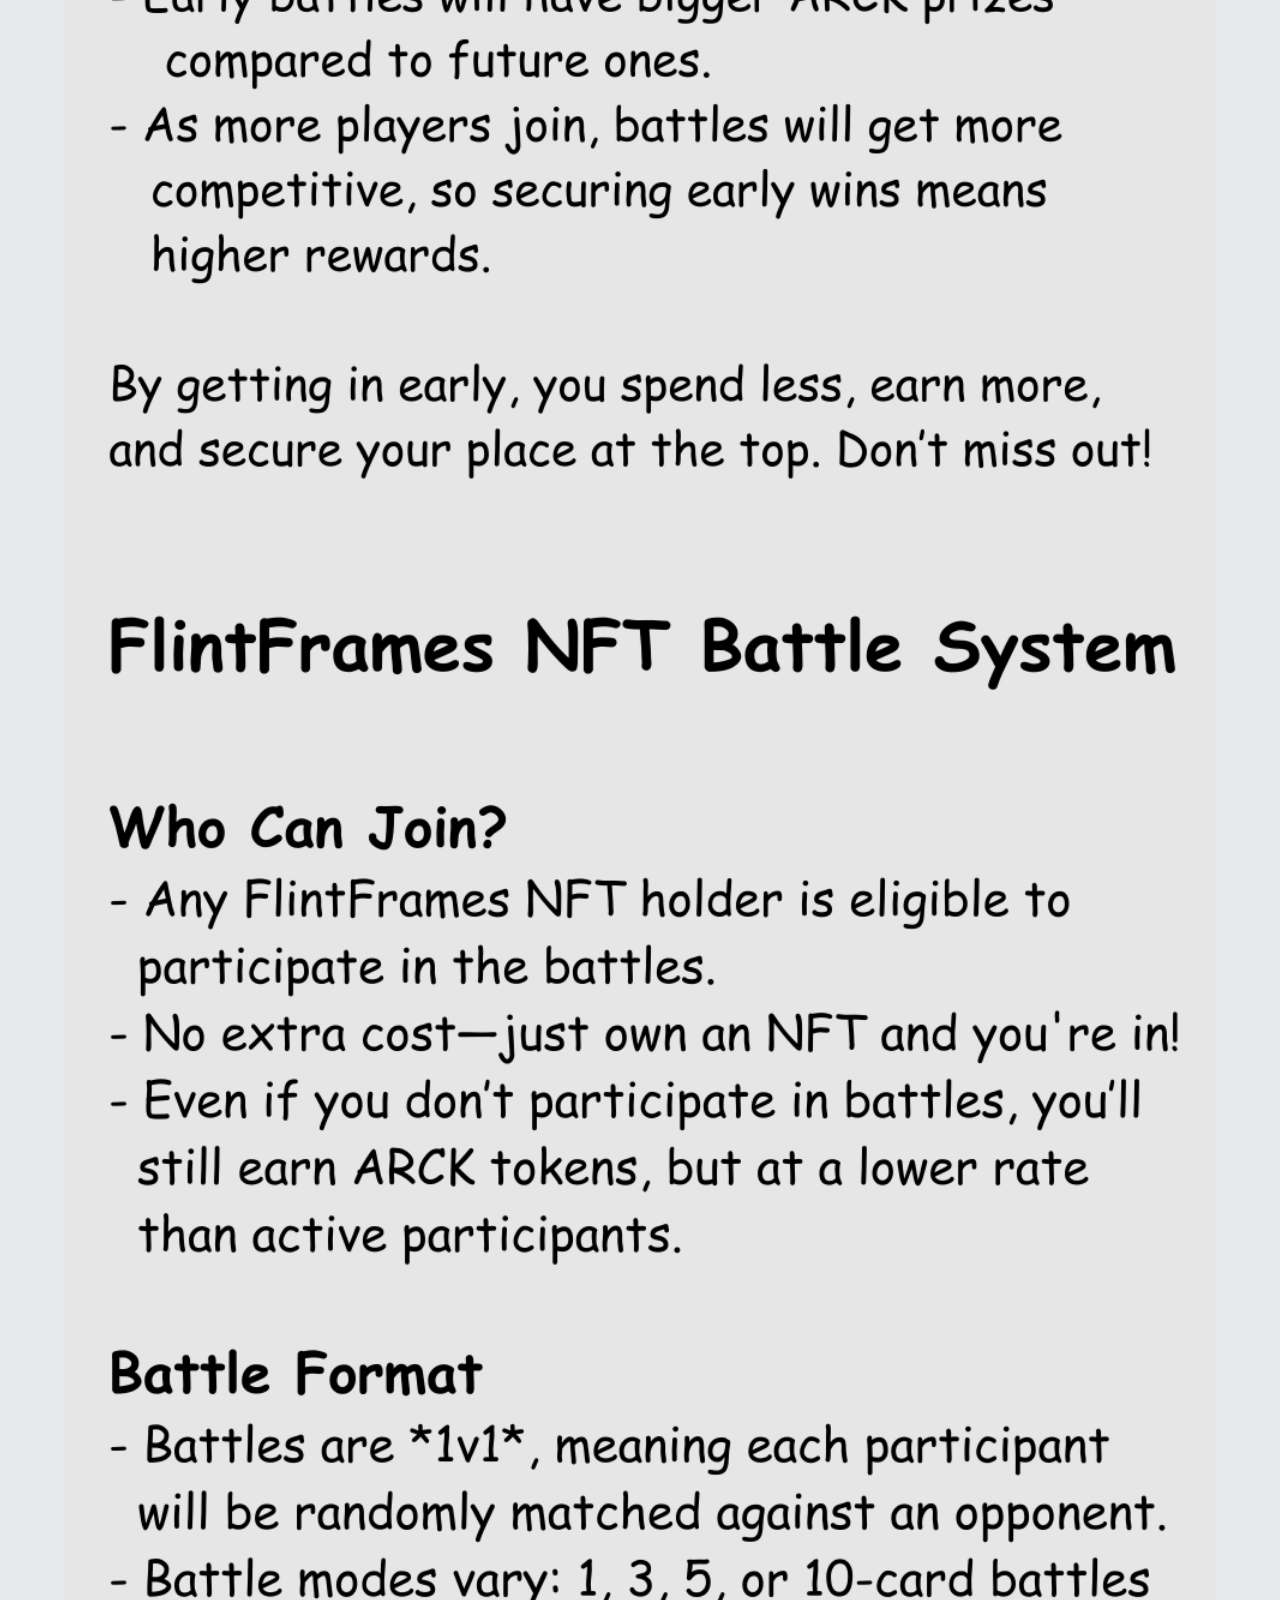
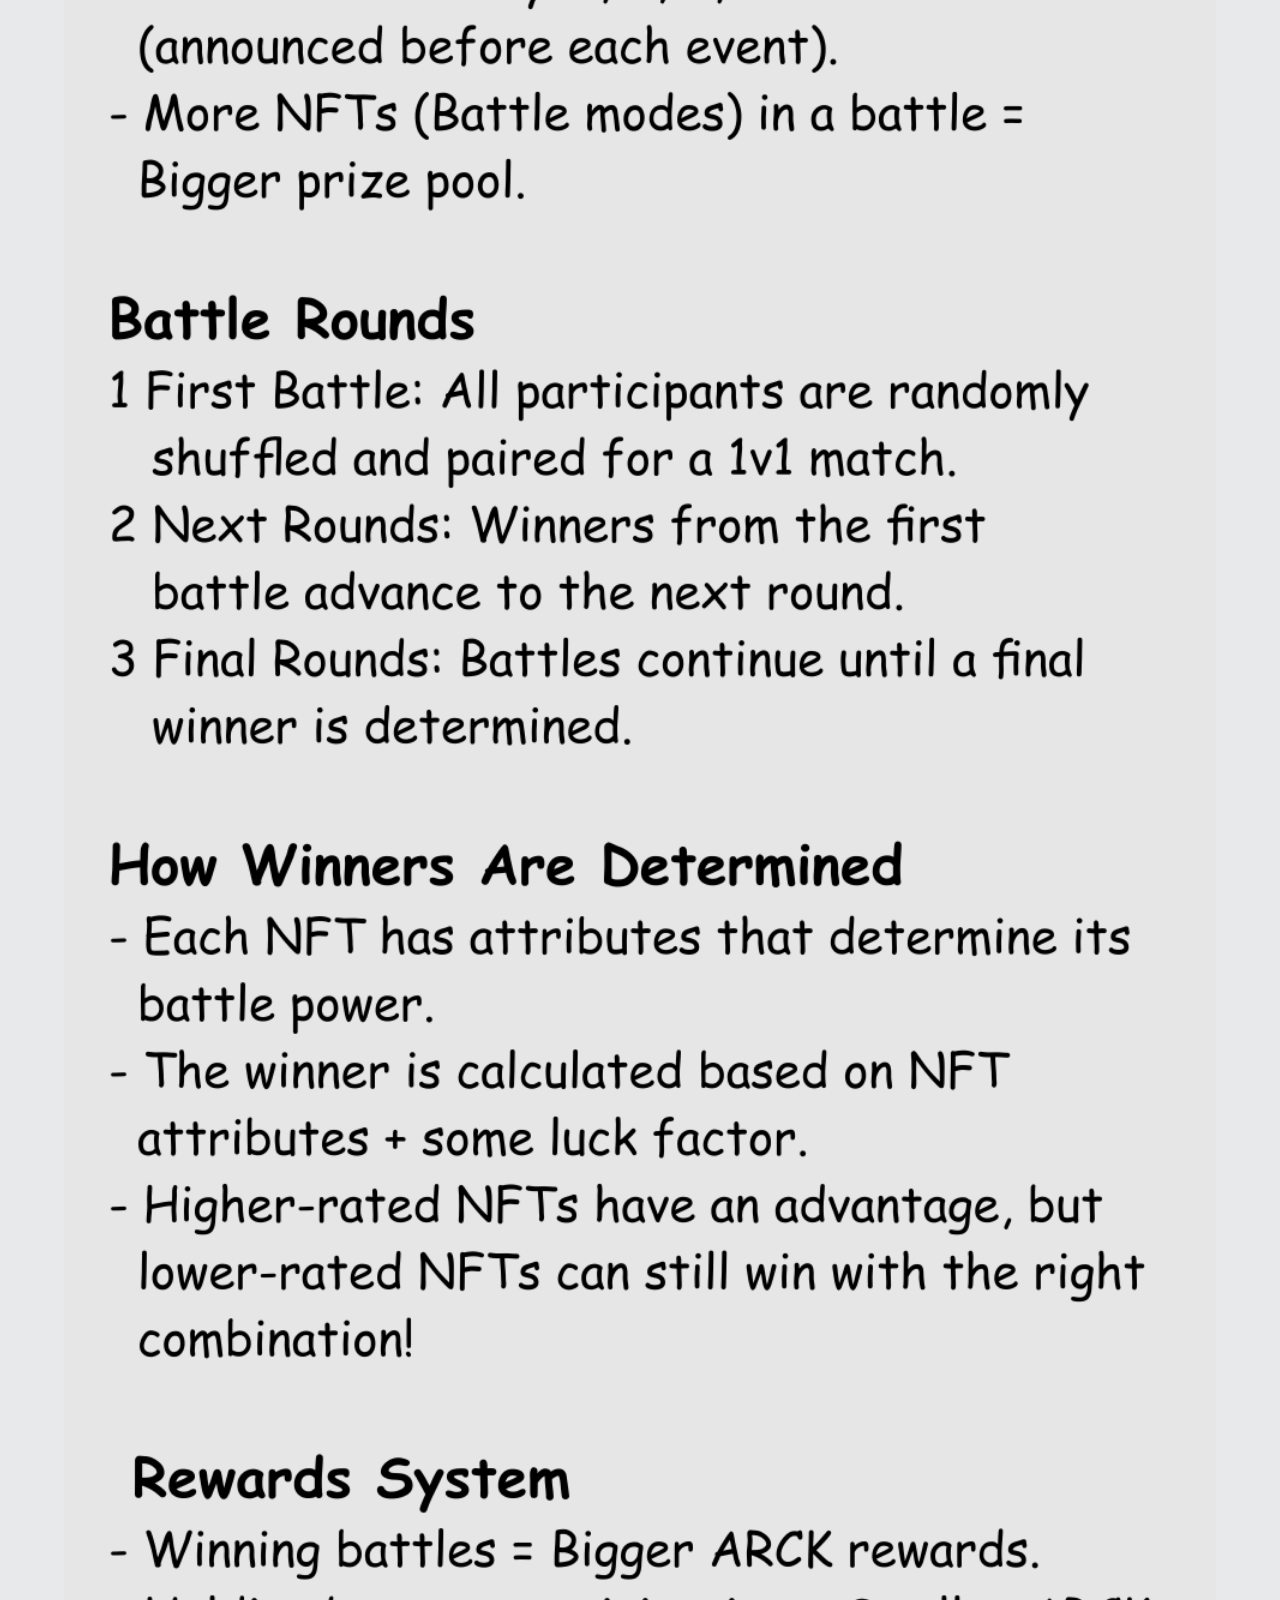
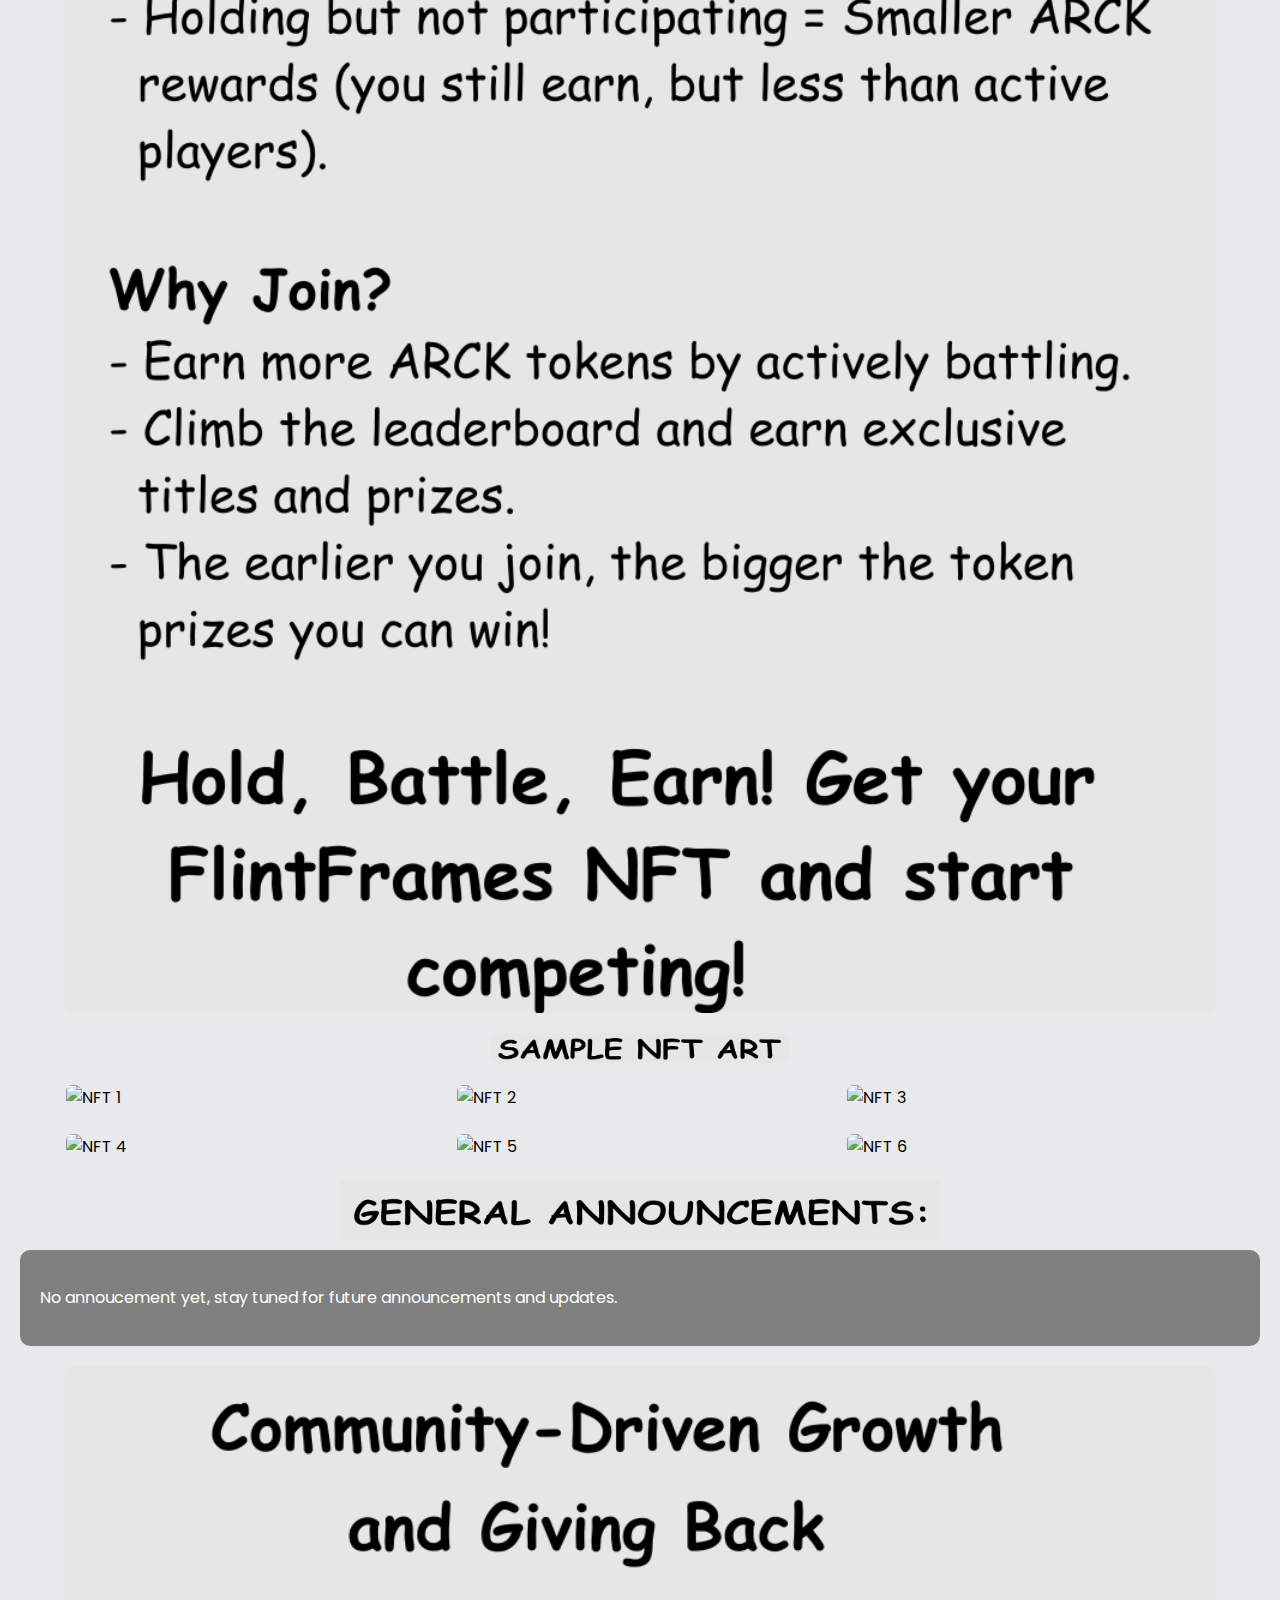
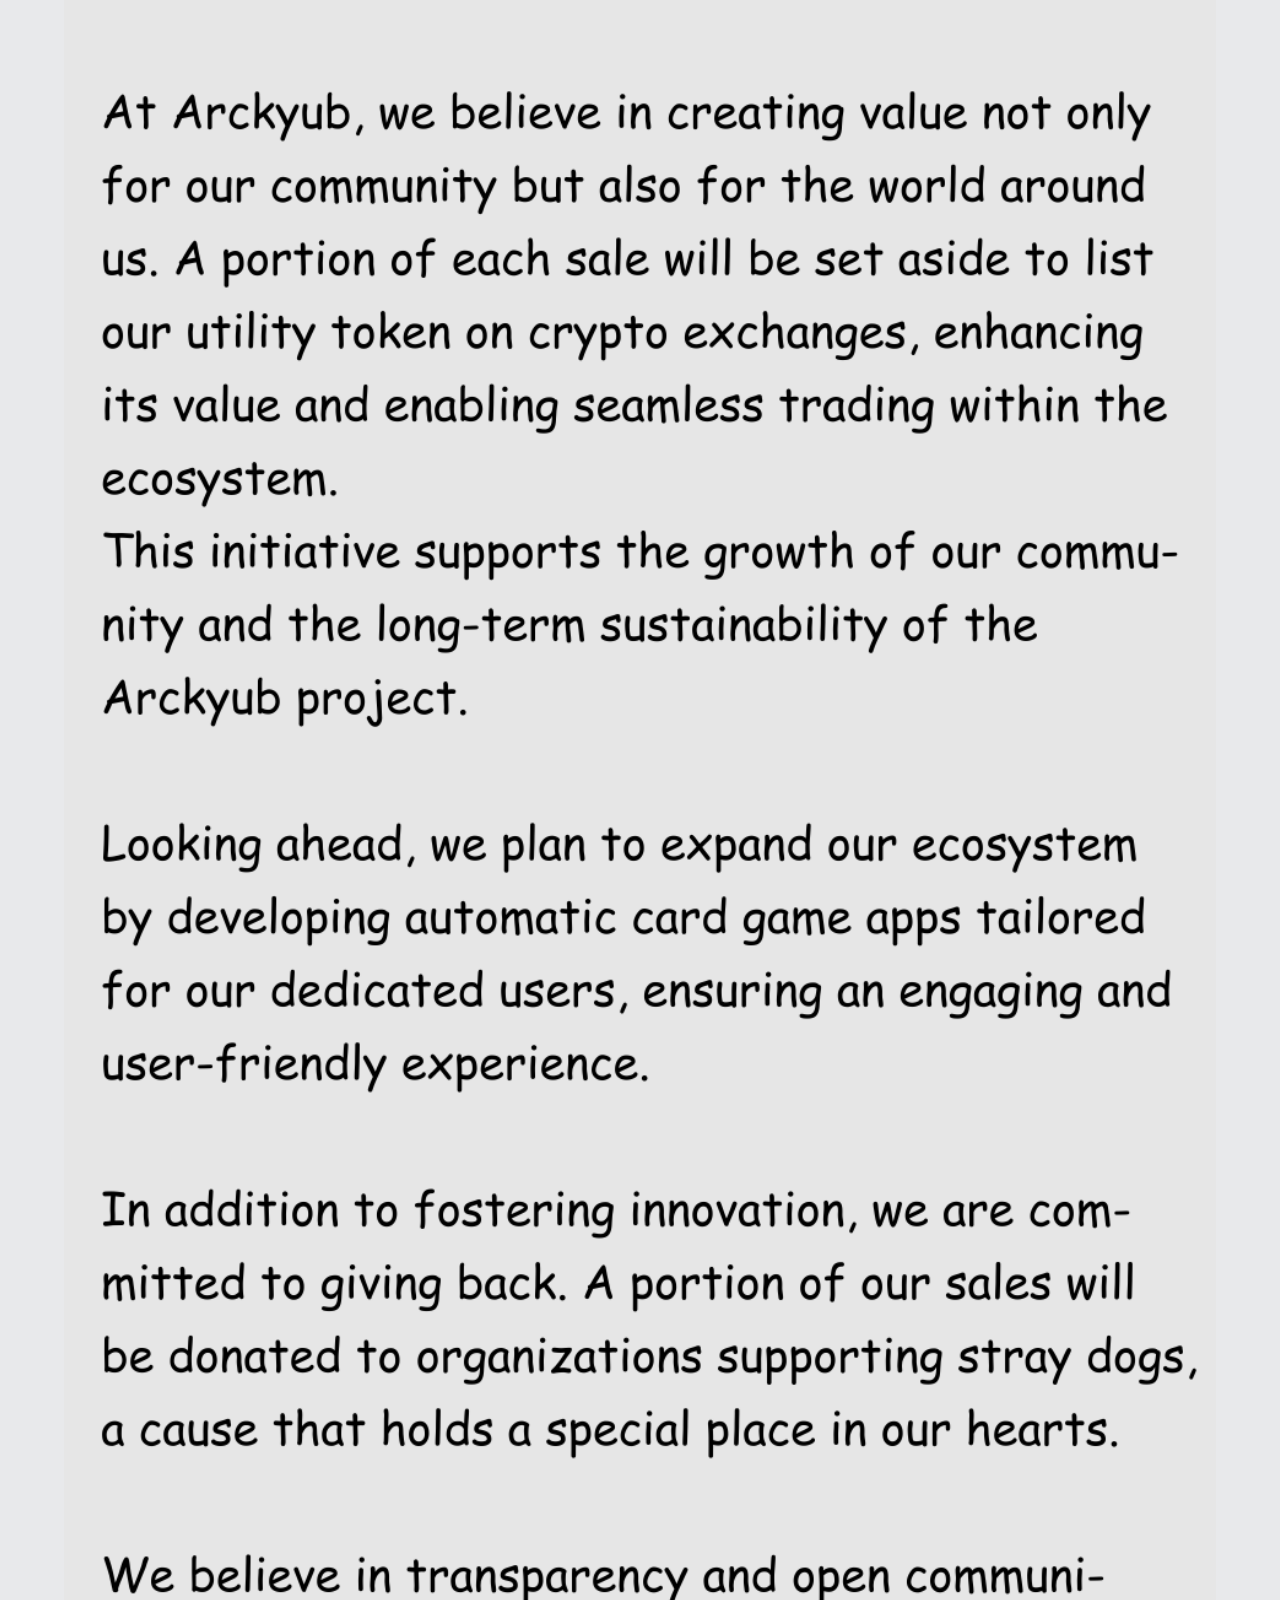
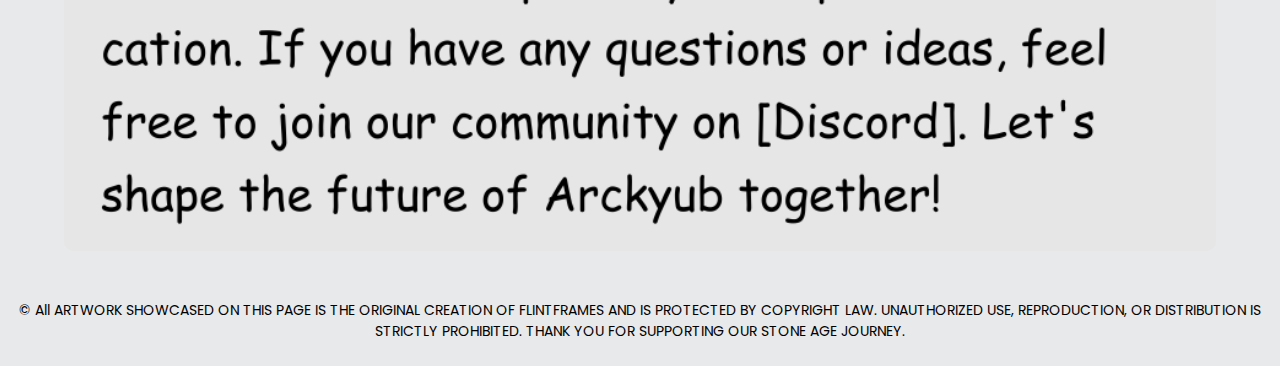
==== commit e82deec1: "Update index.html" ====
--- a/index.html
+++ b/index.html
@@ -31,7 +31,7 @@
         <div class="image-link" data-link="Battle Schedule.html">
             <img src="IMAGE/FLINTFRAMES REVISED BATTKE SCHEDULE.png" alt="Battle Schedule">
         </div>
-        <div class="image-link" data-link="battleregistration.html">
+        <div class="image-link" data-link="Battle Registration.html">
             <img src="IMAGE/BATTLE REGISTRATION.png" alt="Battle Registration">
         </div>
         <div class="image-link" data-link="arena.html">
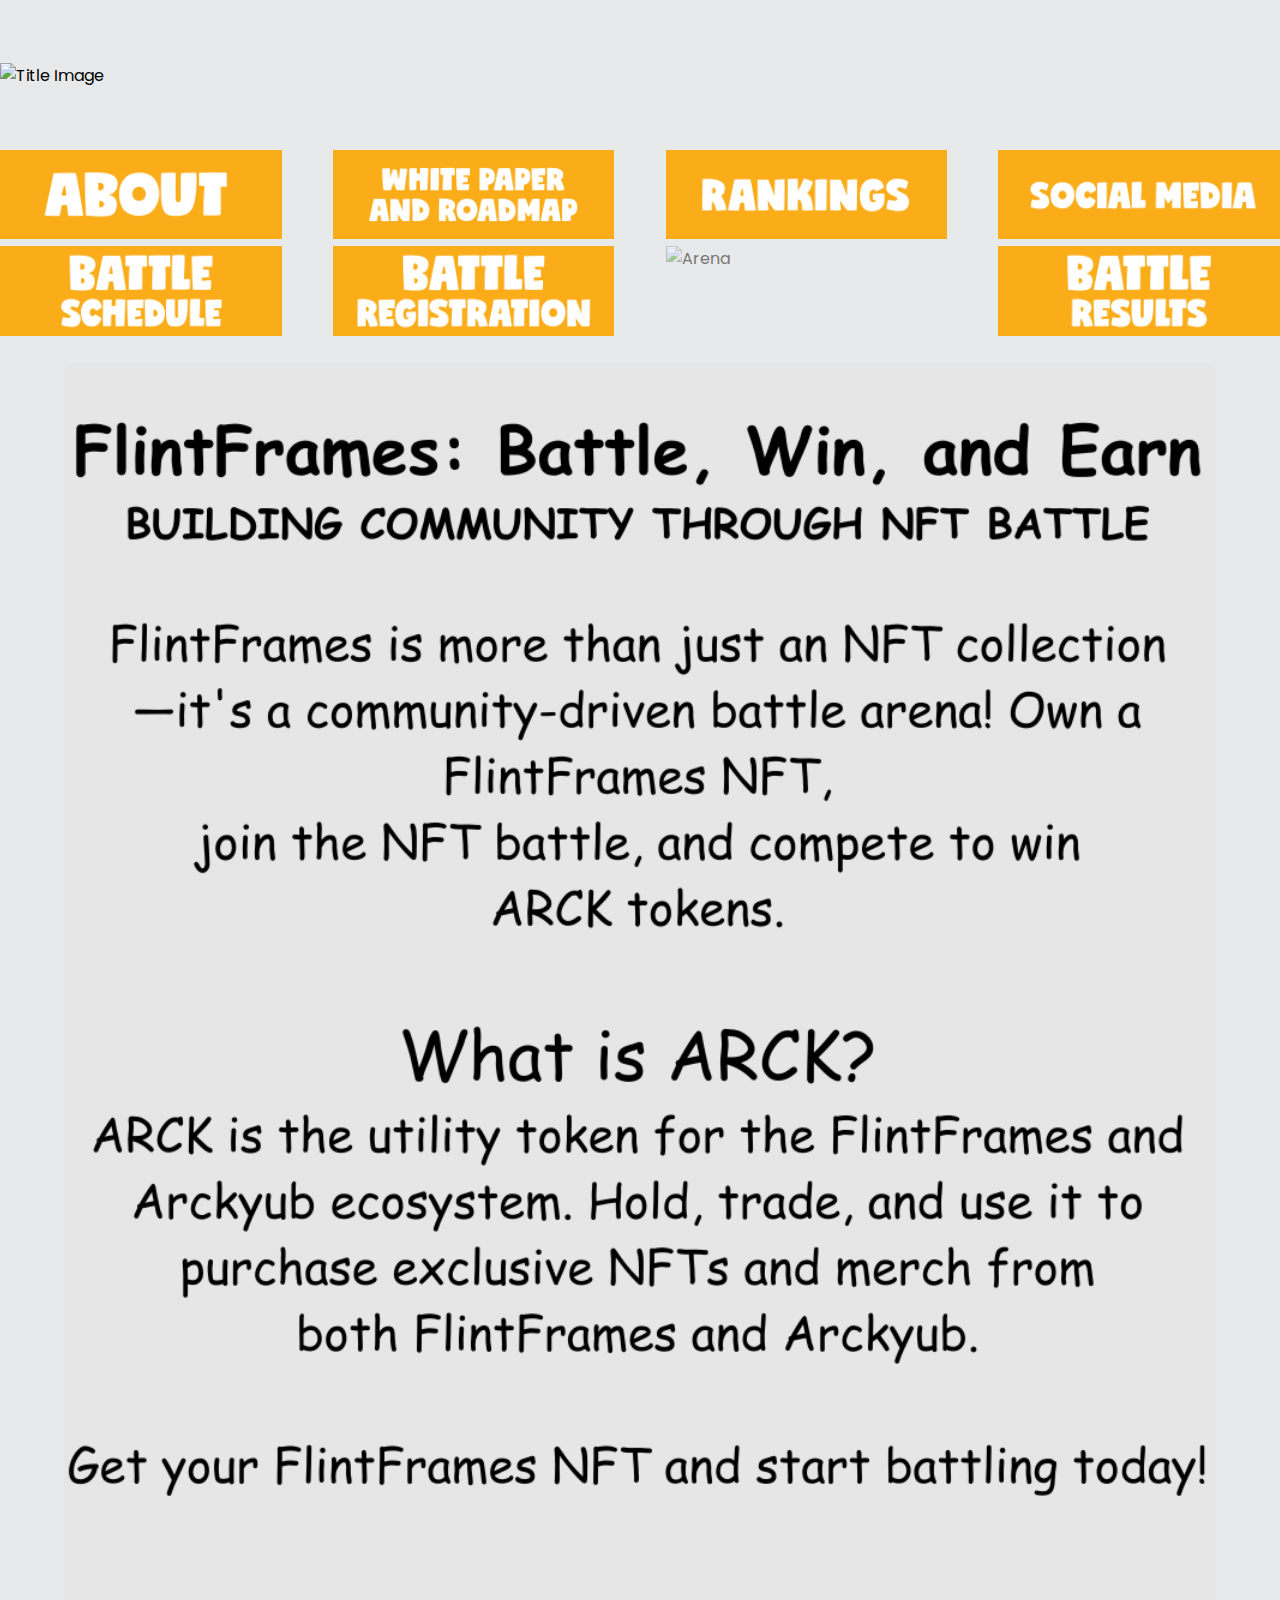
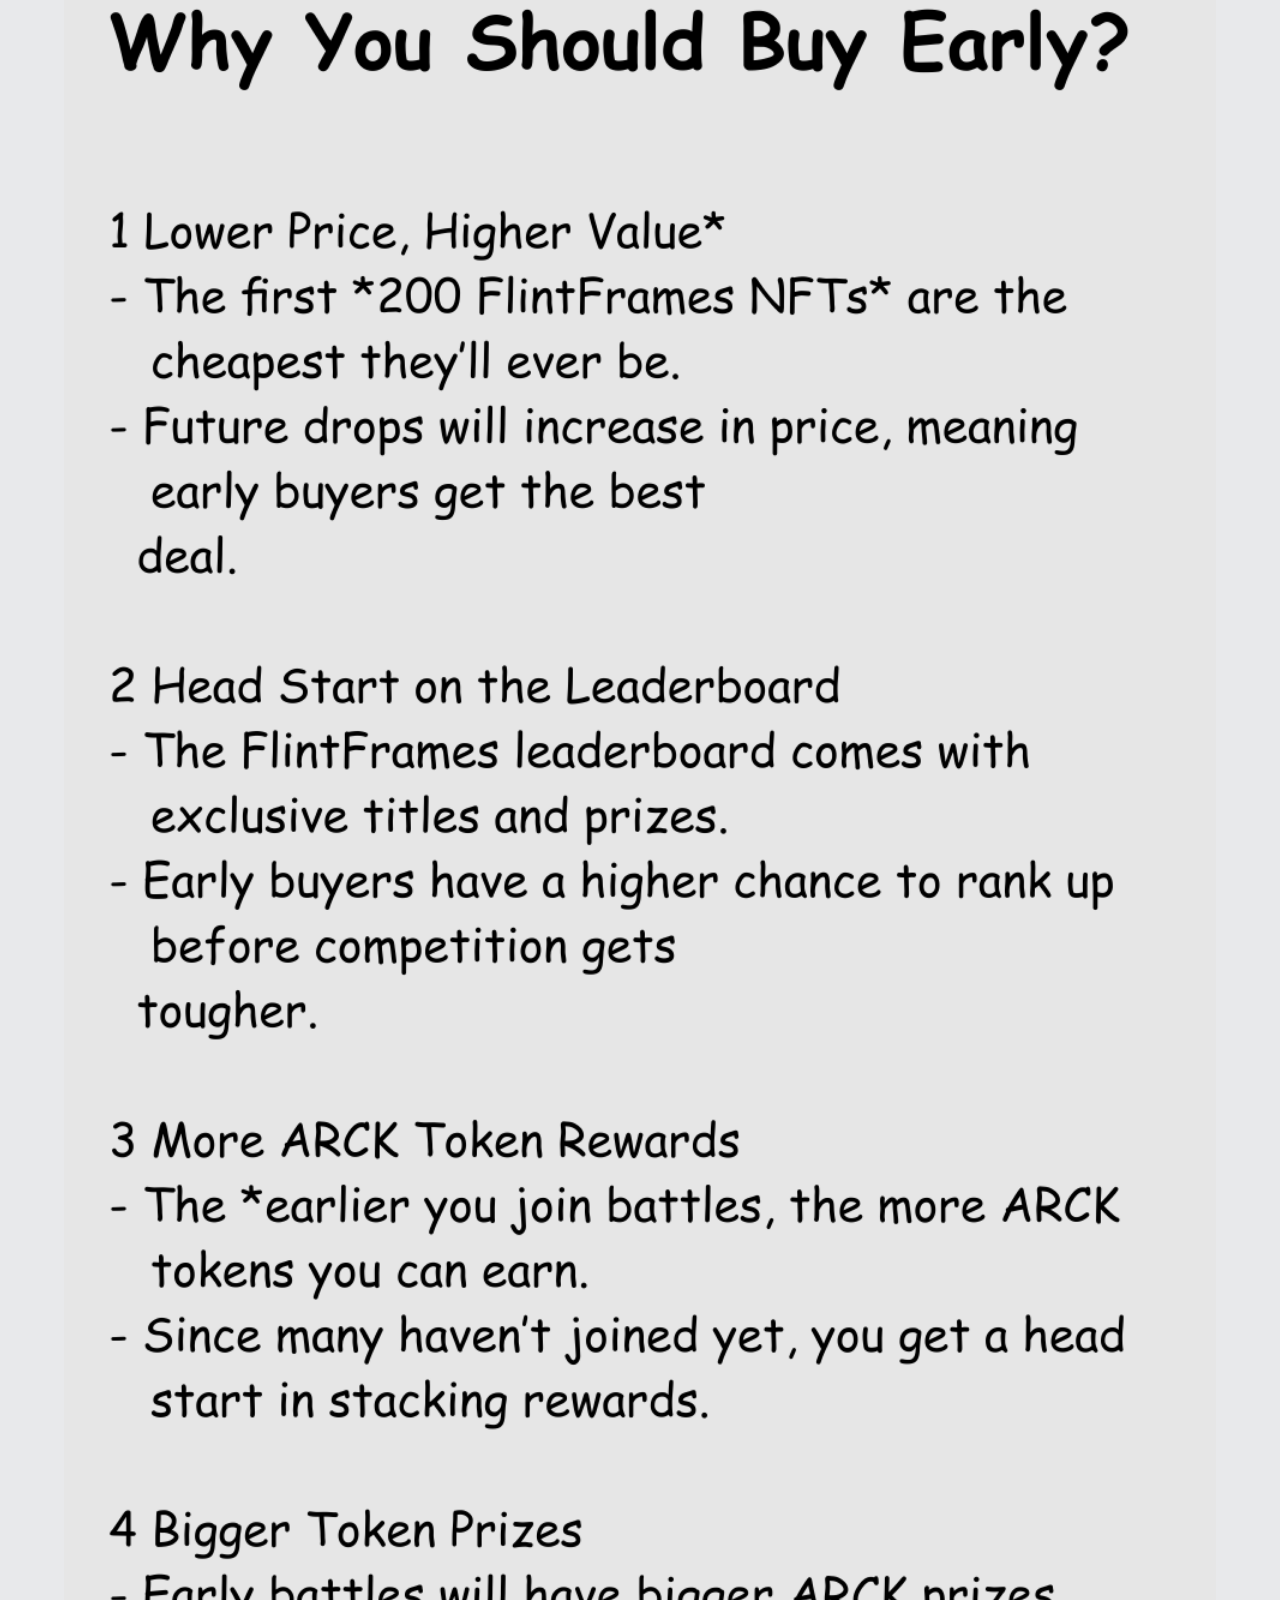
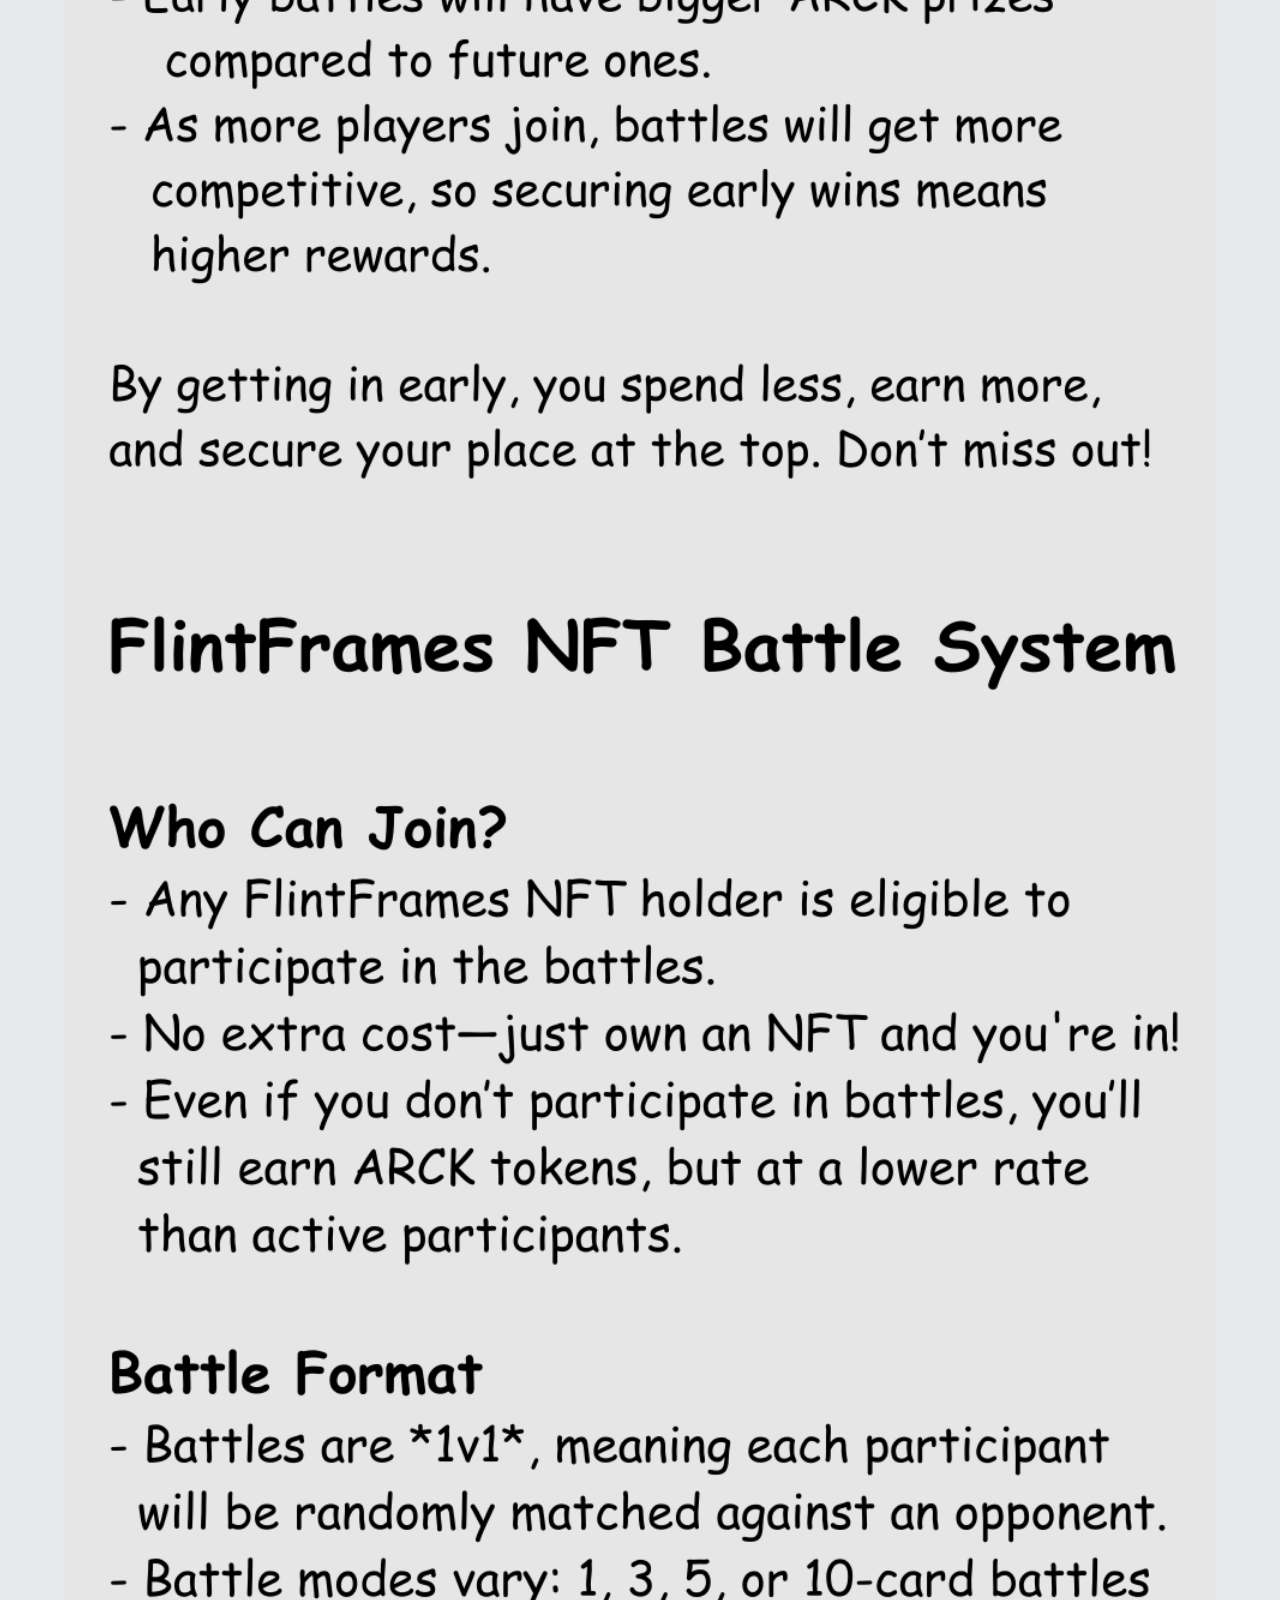
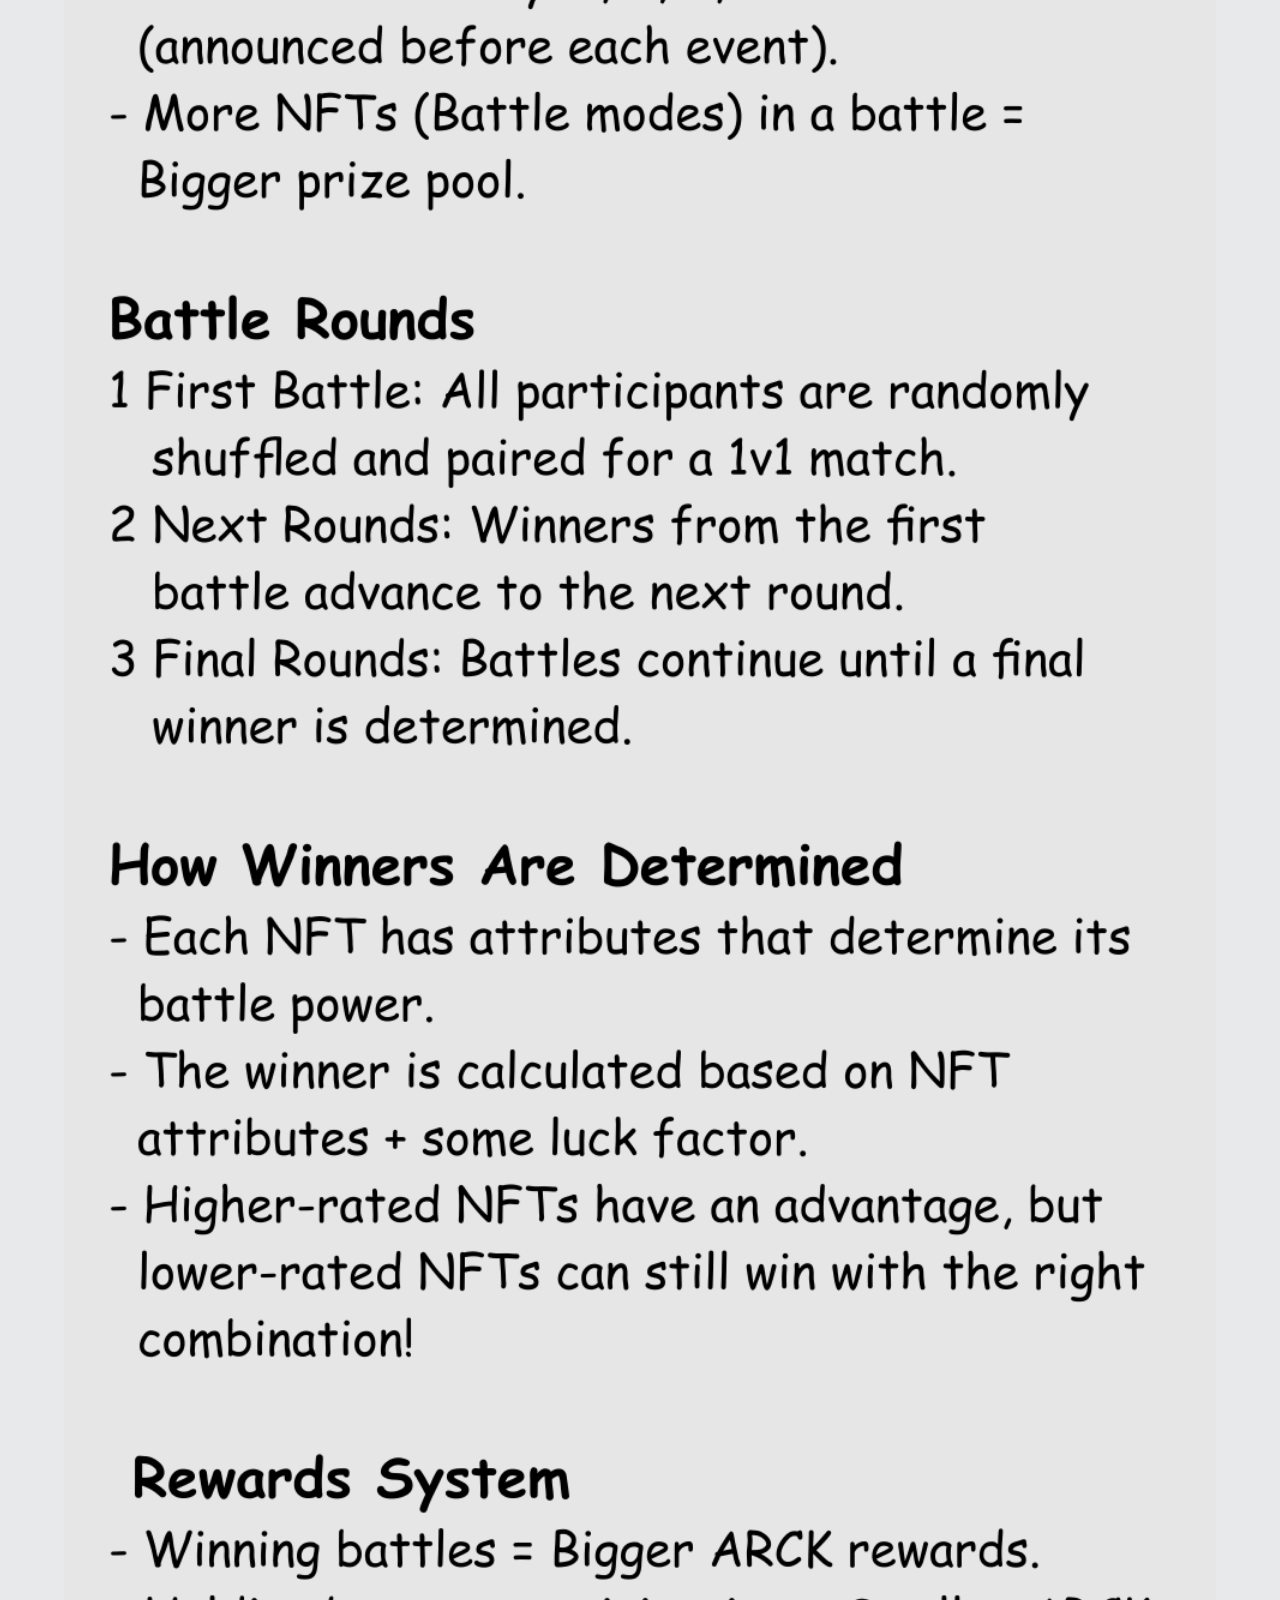
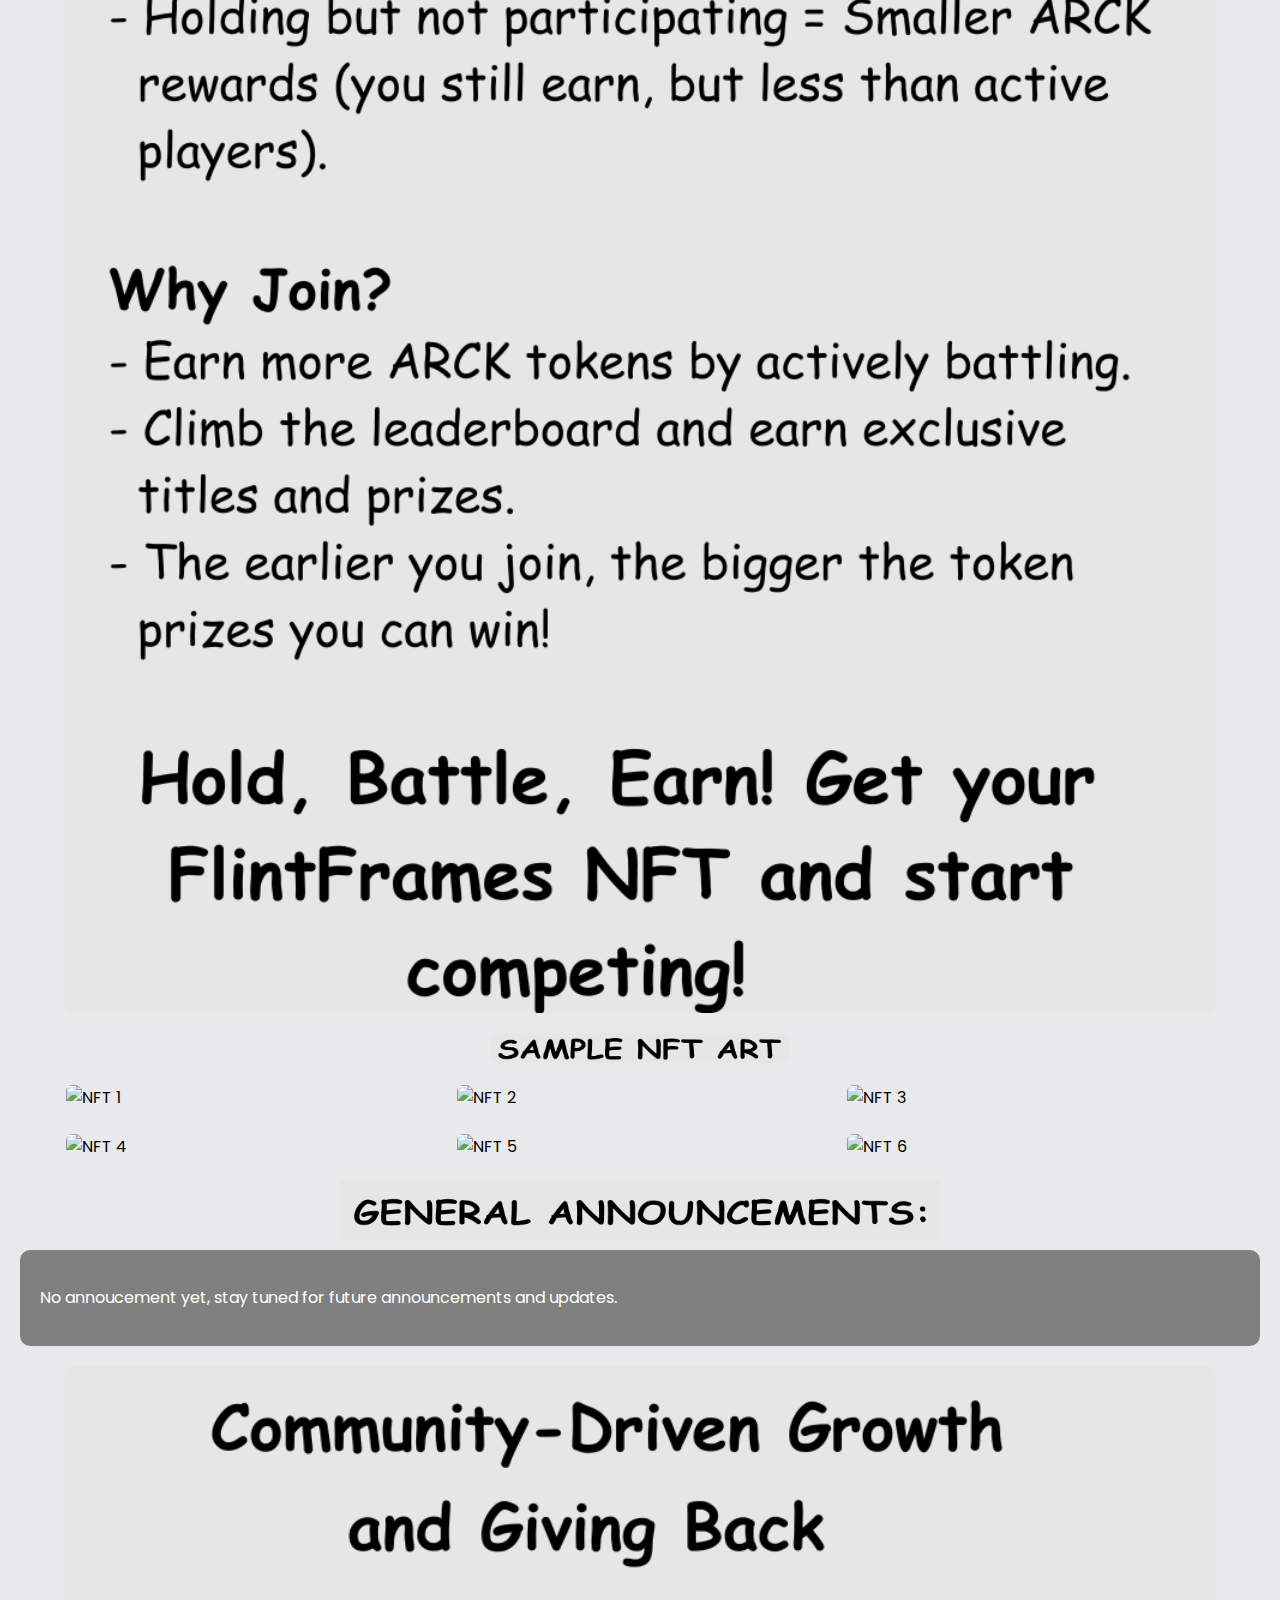
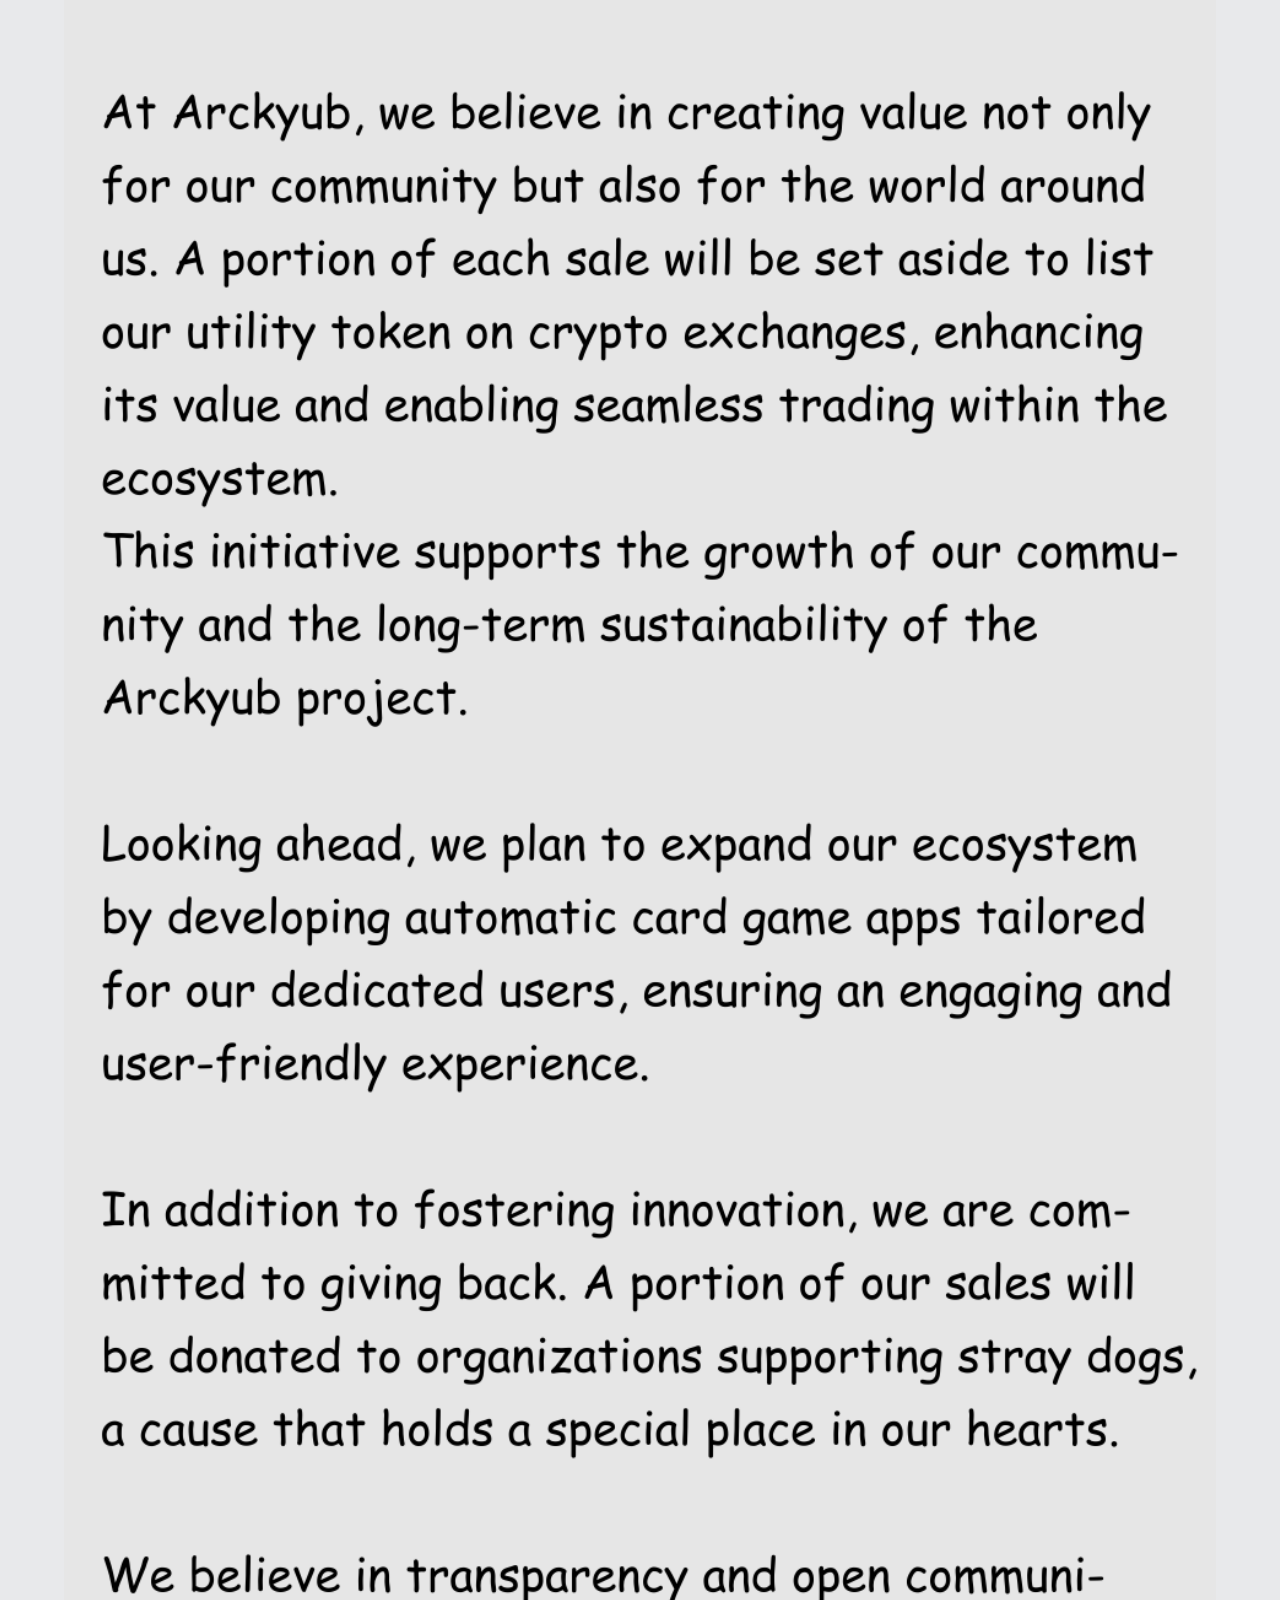
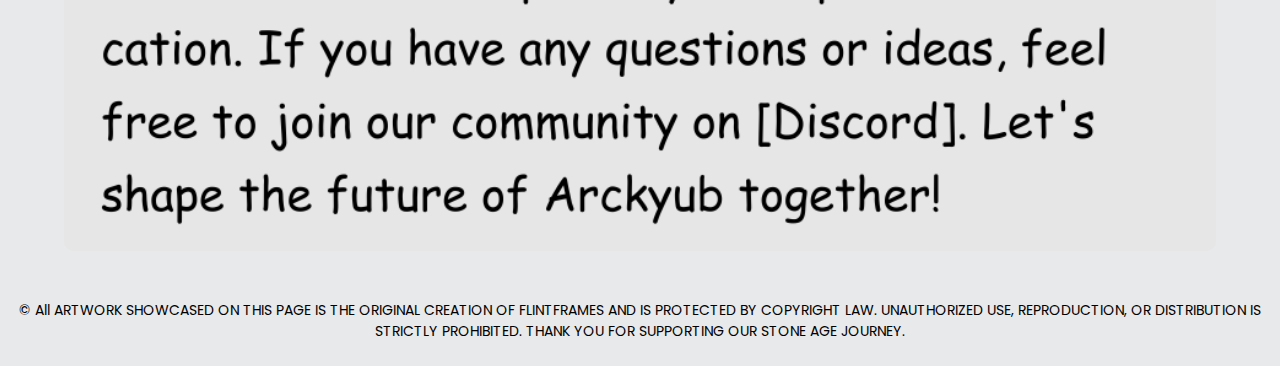
==== commit de30e9a8: "Update index.html" ====
--- a/index.html
+++ b/index.html
@@ -34,9 +34,11 @@
         <div class="image-link" data-link="Battle Registration.html">
             <img src="IMAGE/BATTLE REGISTRATION.png" alt="Battle Registration">
         </div>
-        <div class="image-link" data-link="arena.html">
-            <img src="IMAGE/FLINTFRAMES REVISED ARENA.png" alt="Arena">
-        </div>
+        <div class="image-link" id="arena-link" data-link="arena.html">
+    <img src="IMAGE/FLINTFRAMES_REVISED_ARENA.png" alt="Arena">
+</div>
+
+<script src="auth.js"></script>
         <div class="image-link" data-link="battleresults.html">
             <img src="IMAGE/FLINTFRAMES REVISED RESULTS.png" alt="Battle Results">
         </div>
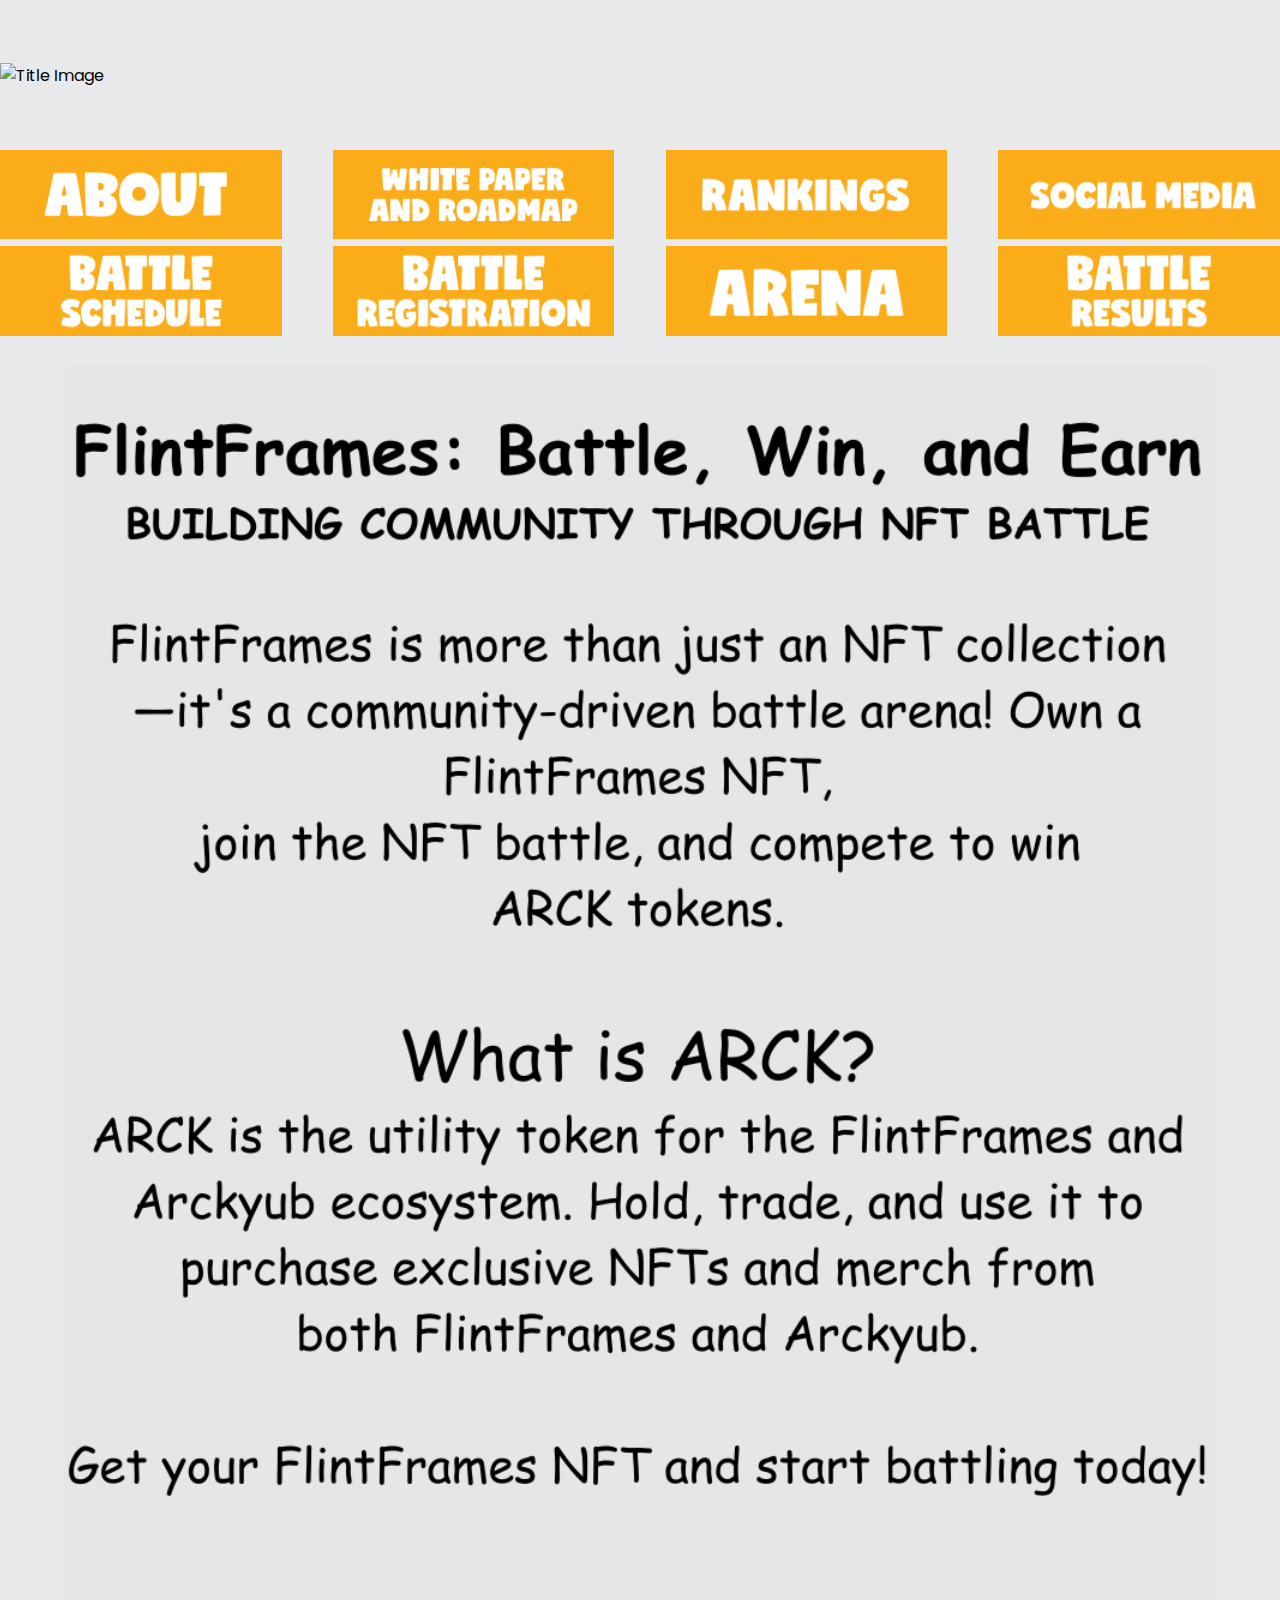
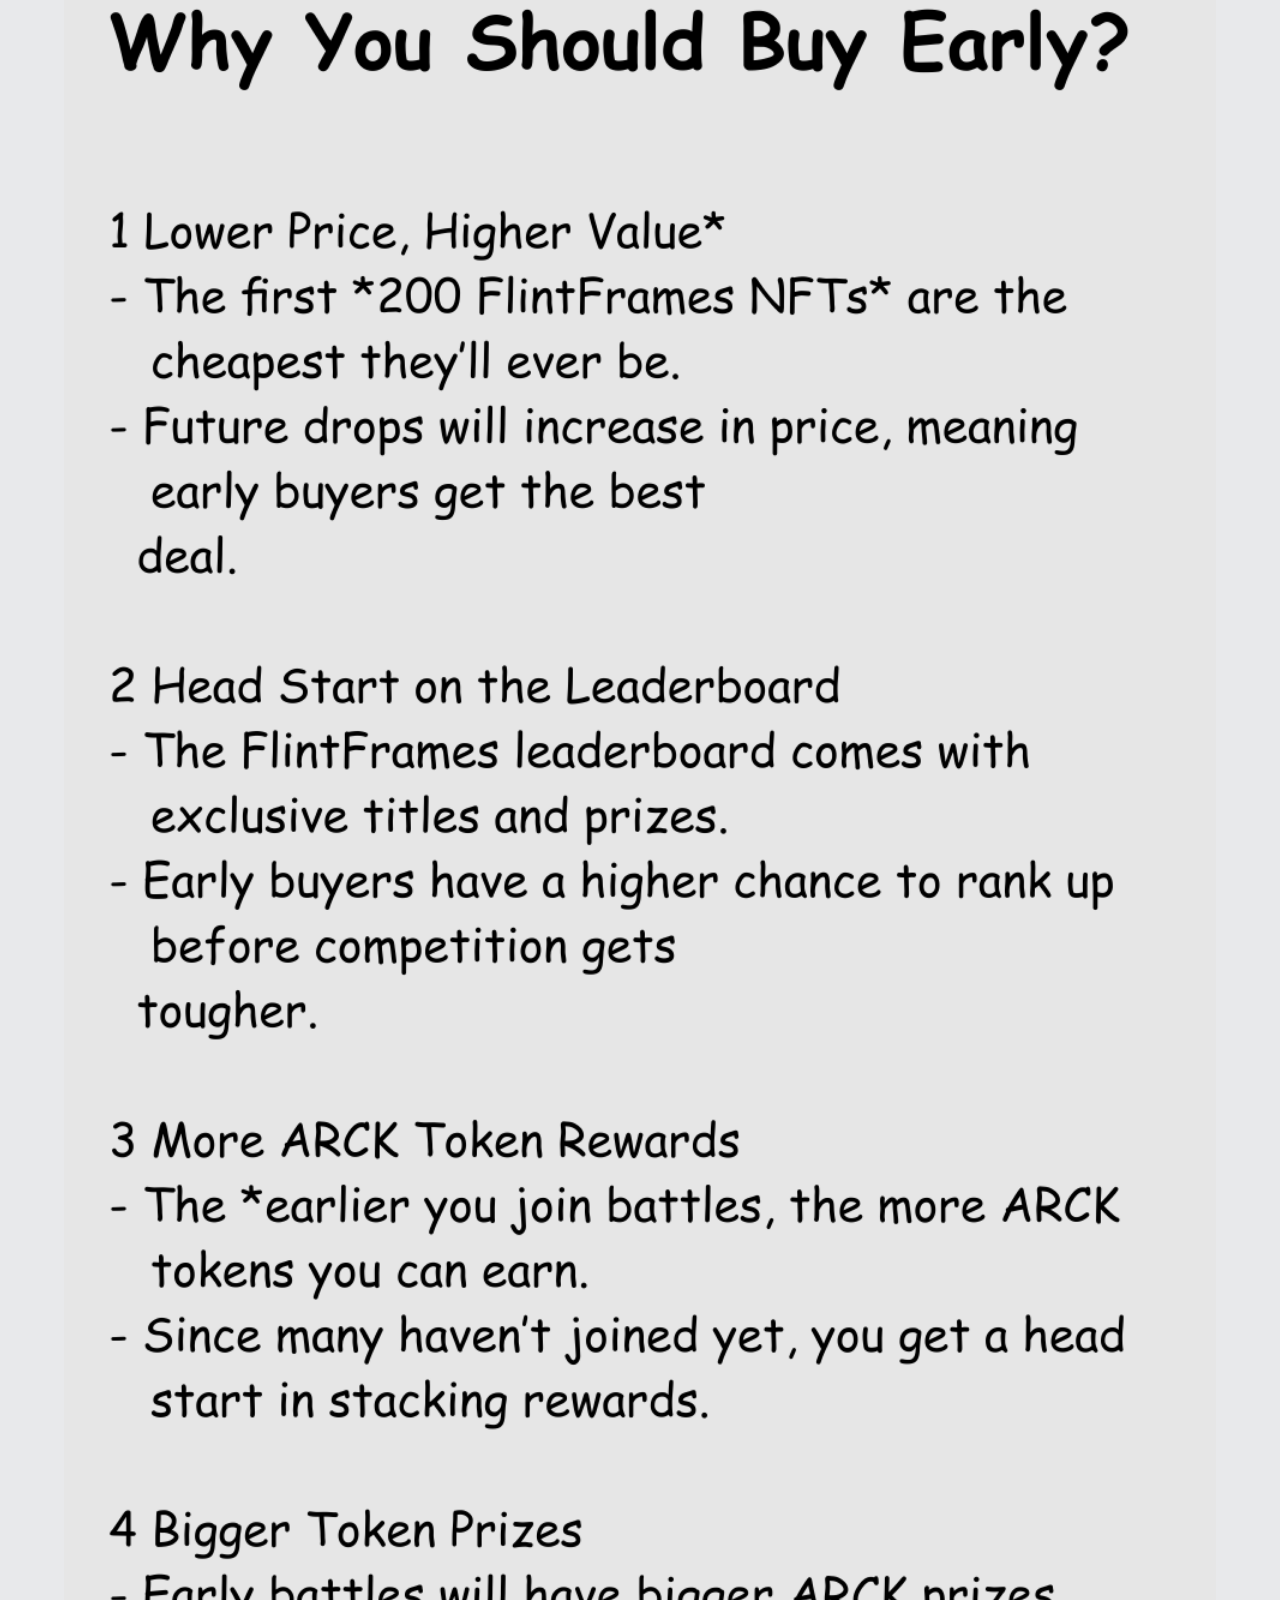
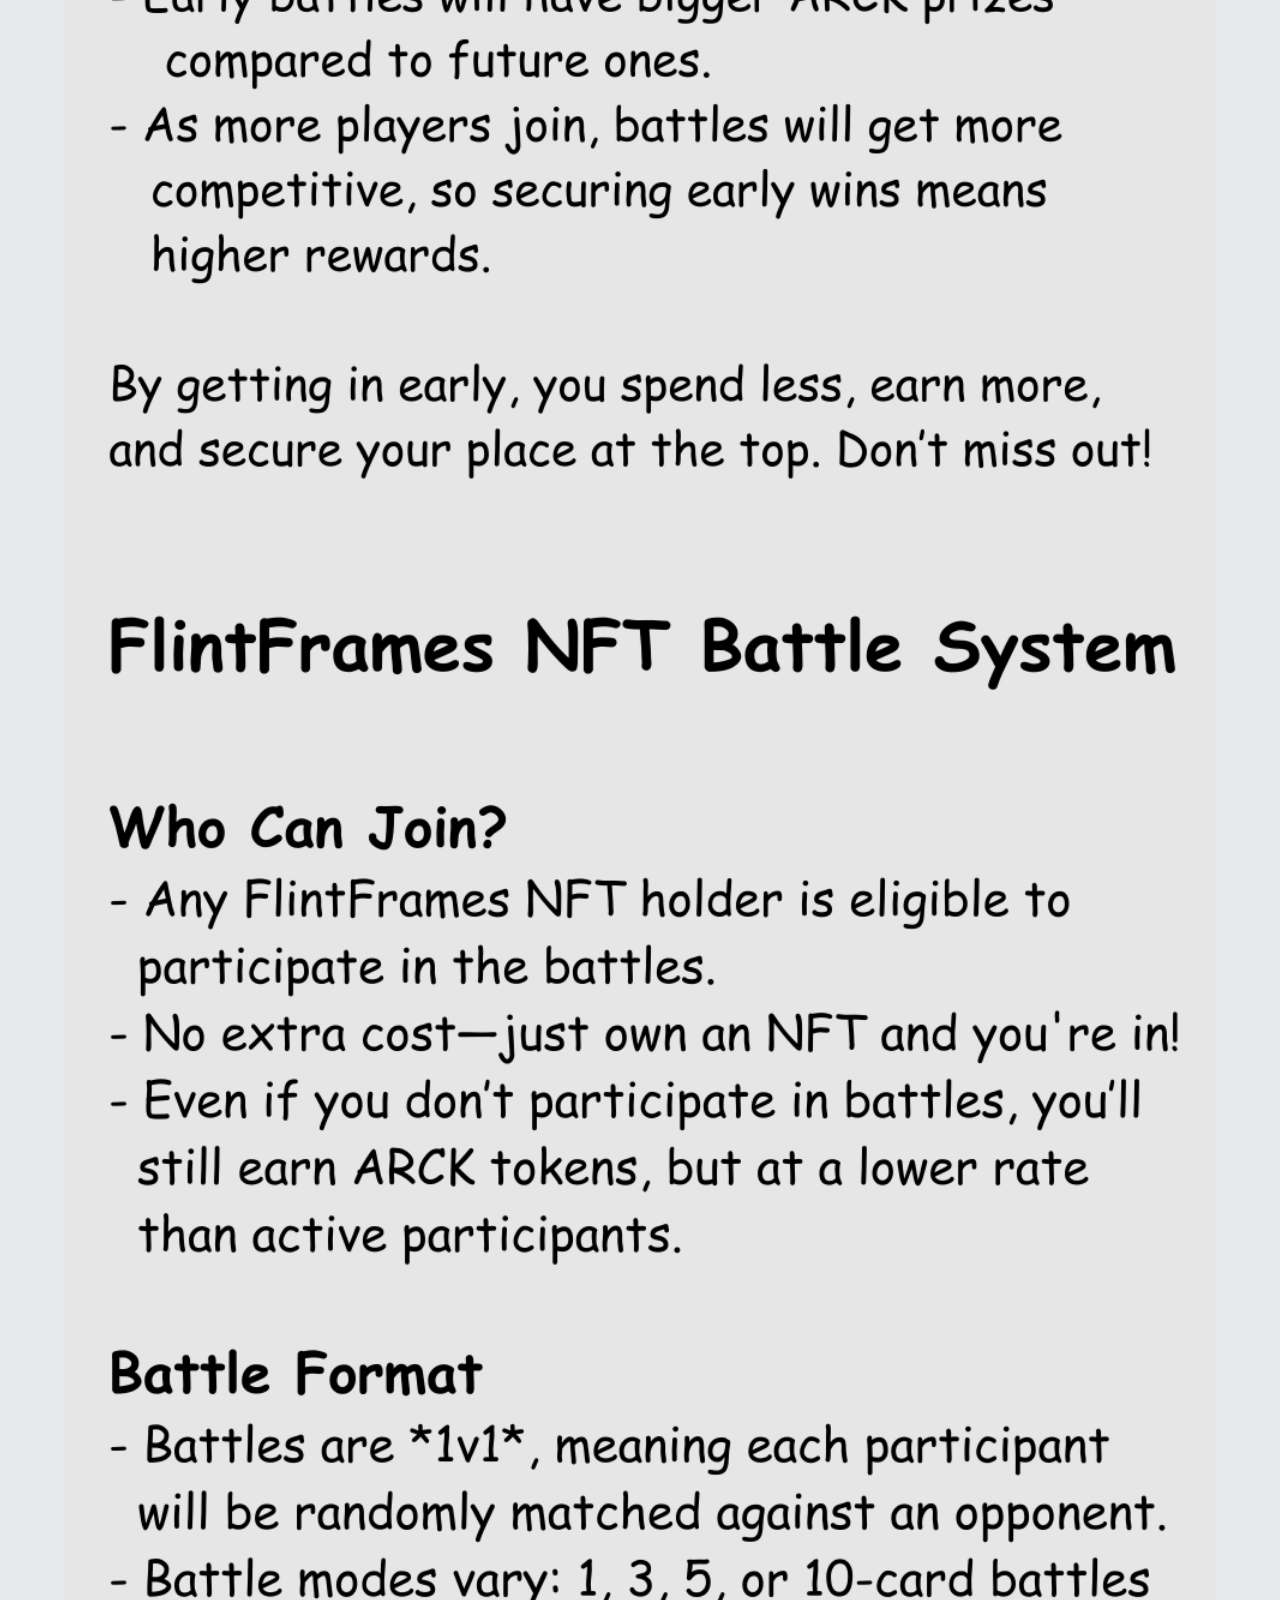
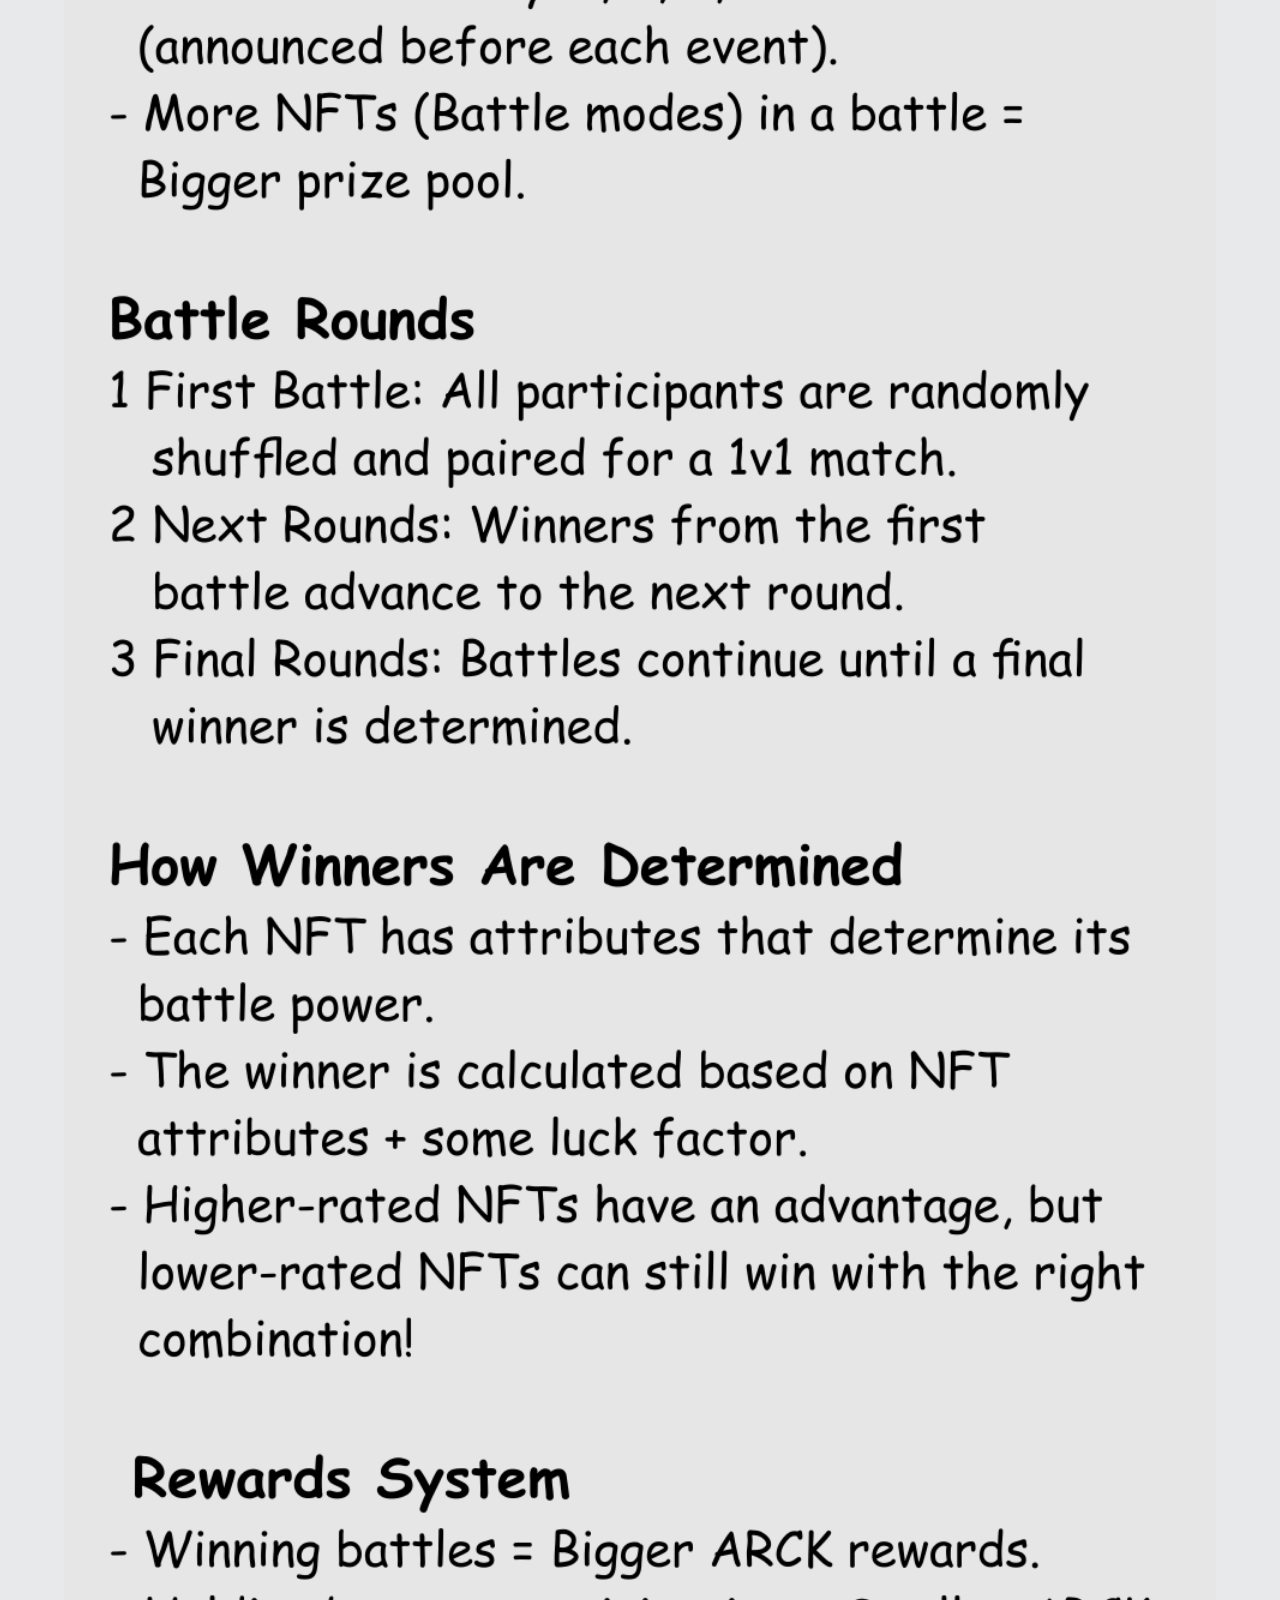
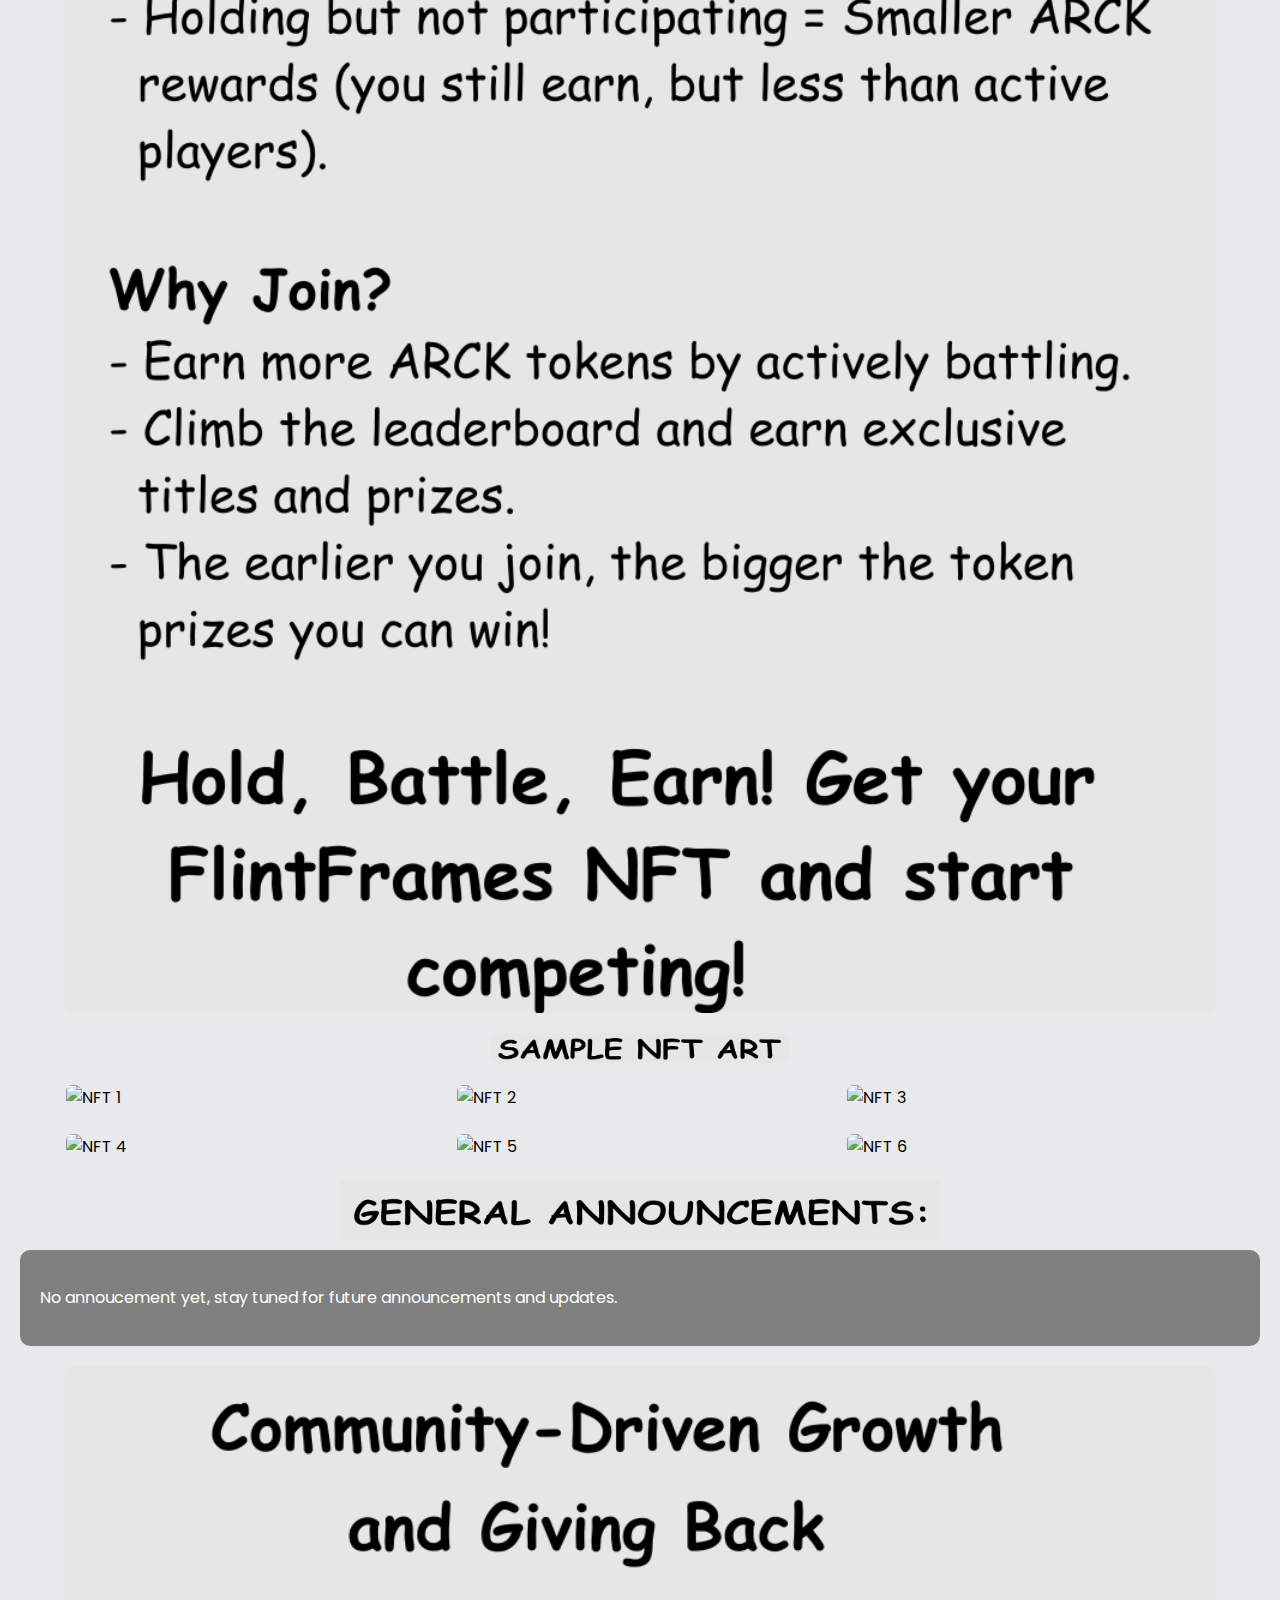
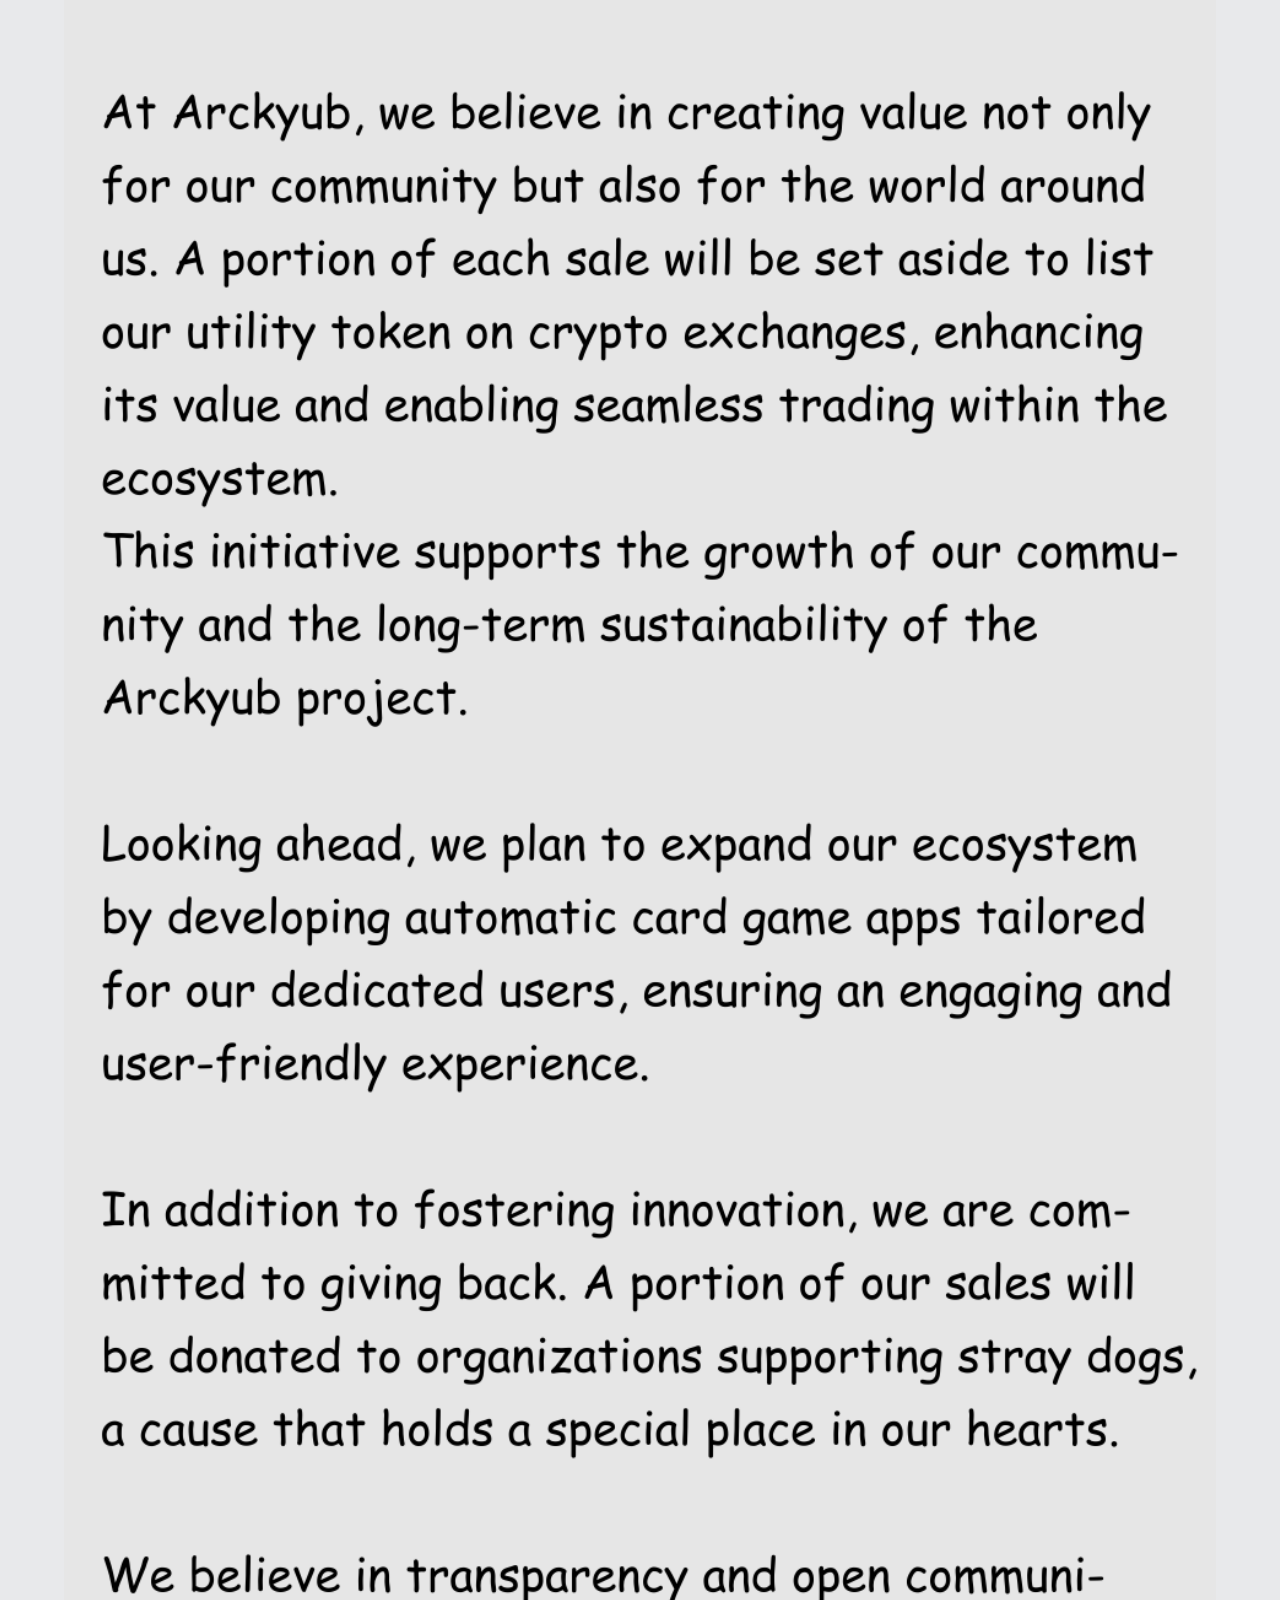
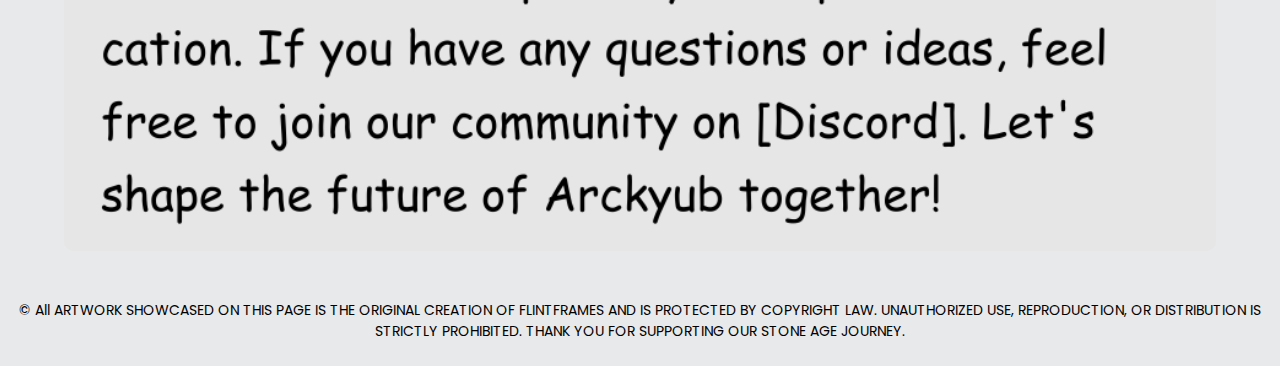
==== commit 5cb62050: "Update index.html" ====
--- a/index.html
+++ b/index.html
@@ -35,7 +35,7 @@
             <img src="IMAGE/BATTLE REGISTRATION.png" alt="Battle Registration">
         </div>
         <div class="image-link" id="arena-link" data-link="arena.html">
-    <img src="IMAGE/FLINTFRAMES_REVISED_ARENA.png" alt="Arena">
+    <img src="IMAGE/FLINTFRAMES REVISED ARENA.png" alt="Arena">
 </div>
 
 <script src="auth.js"></script>
